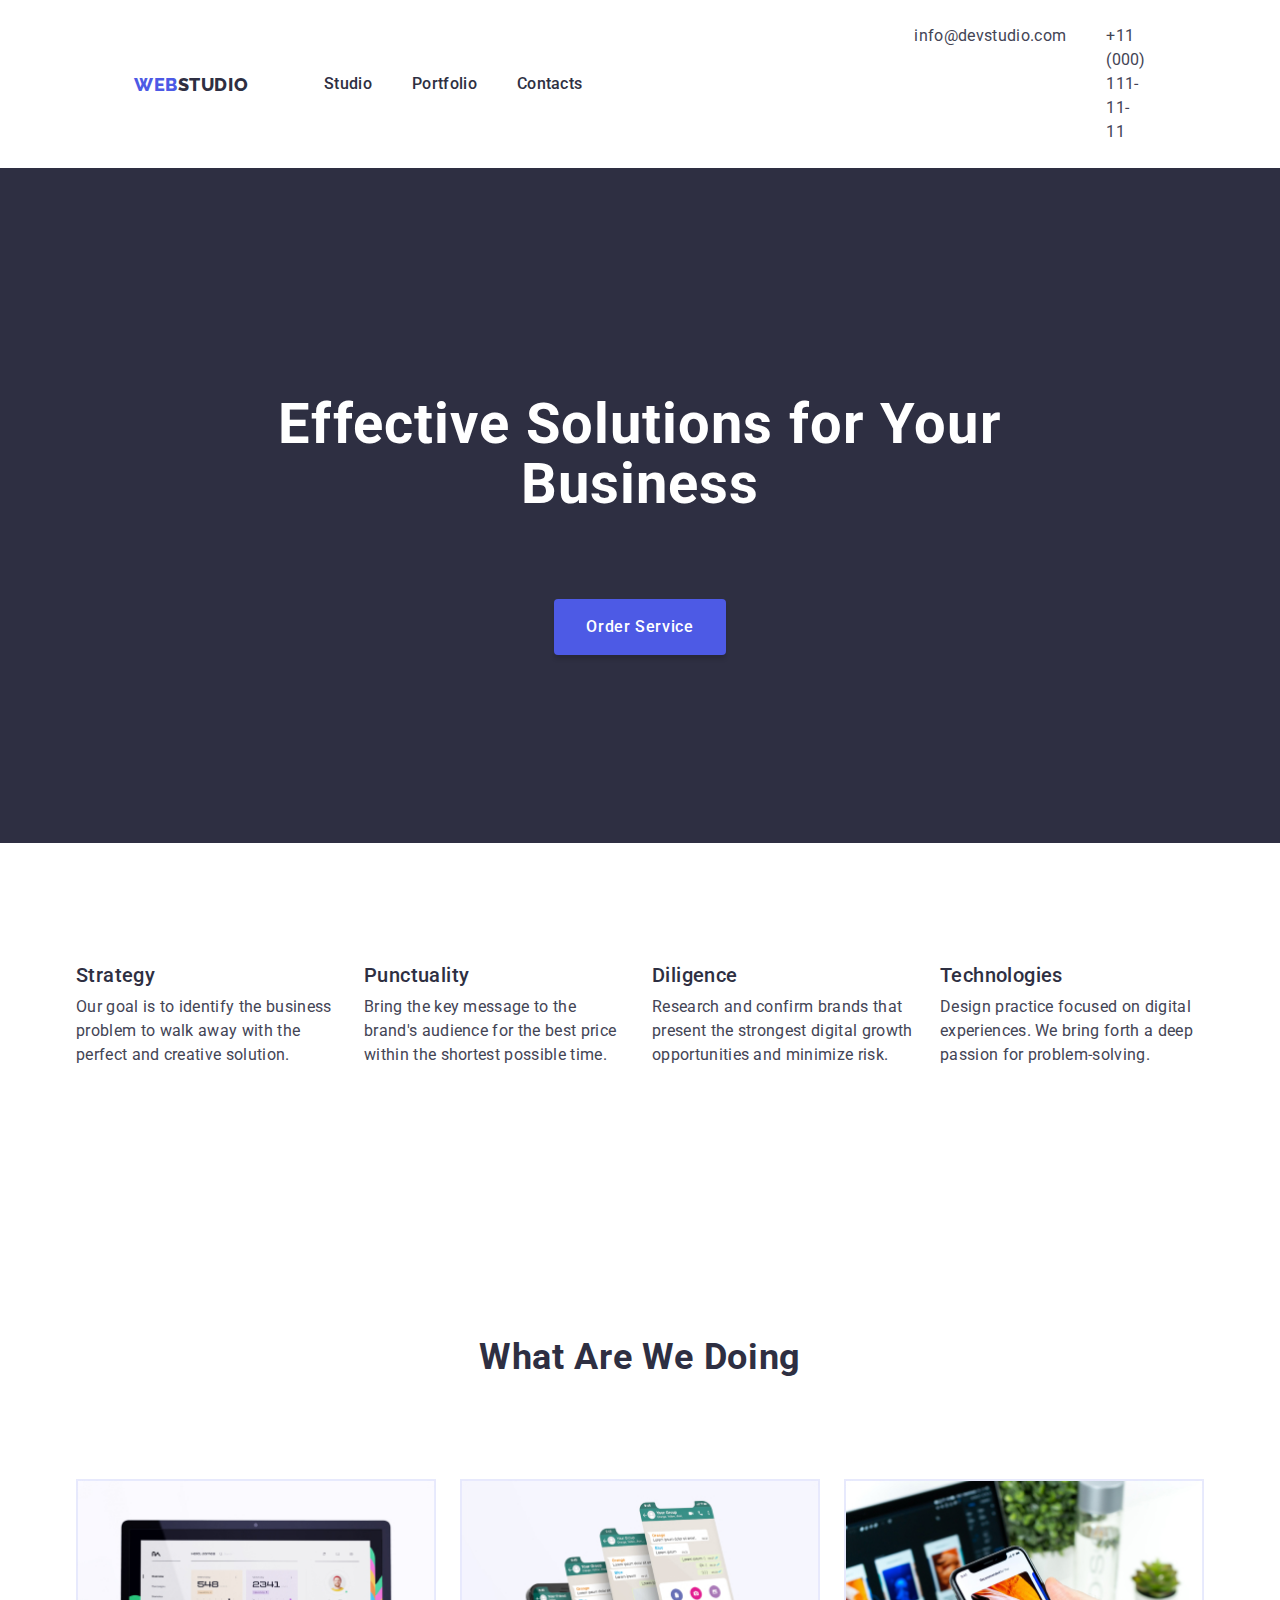
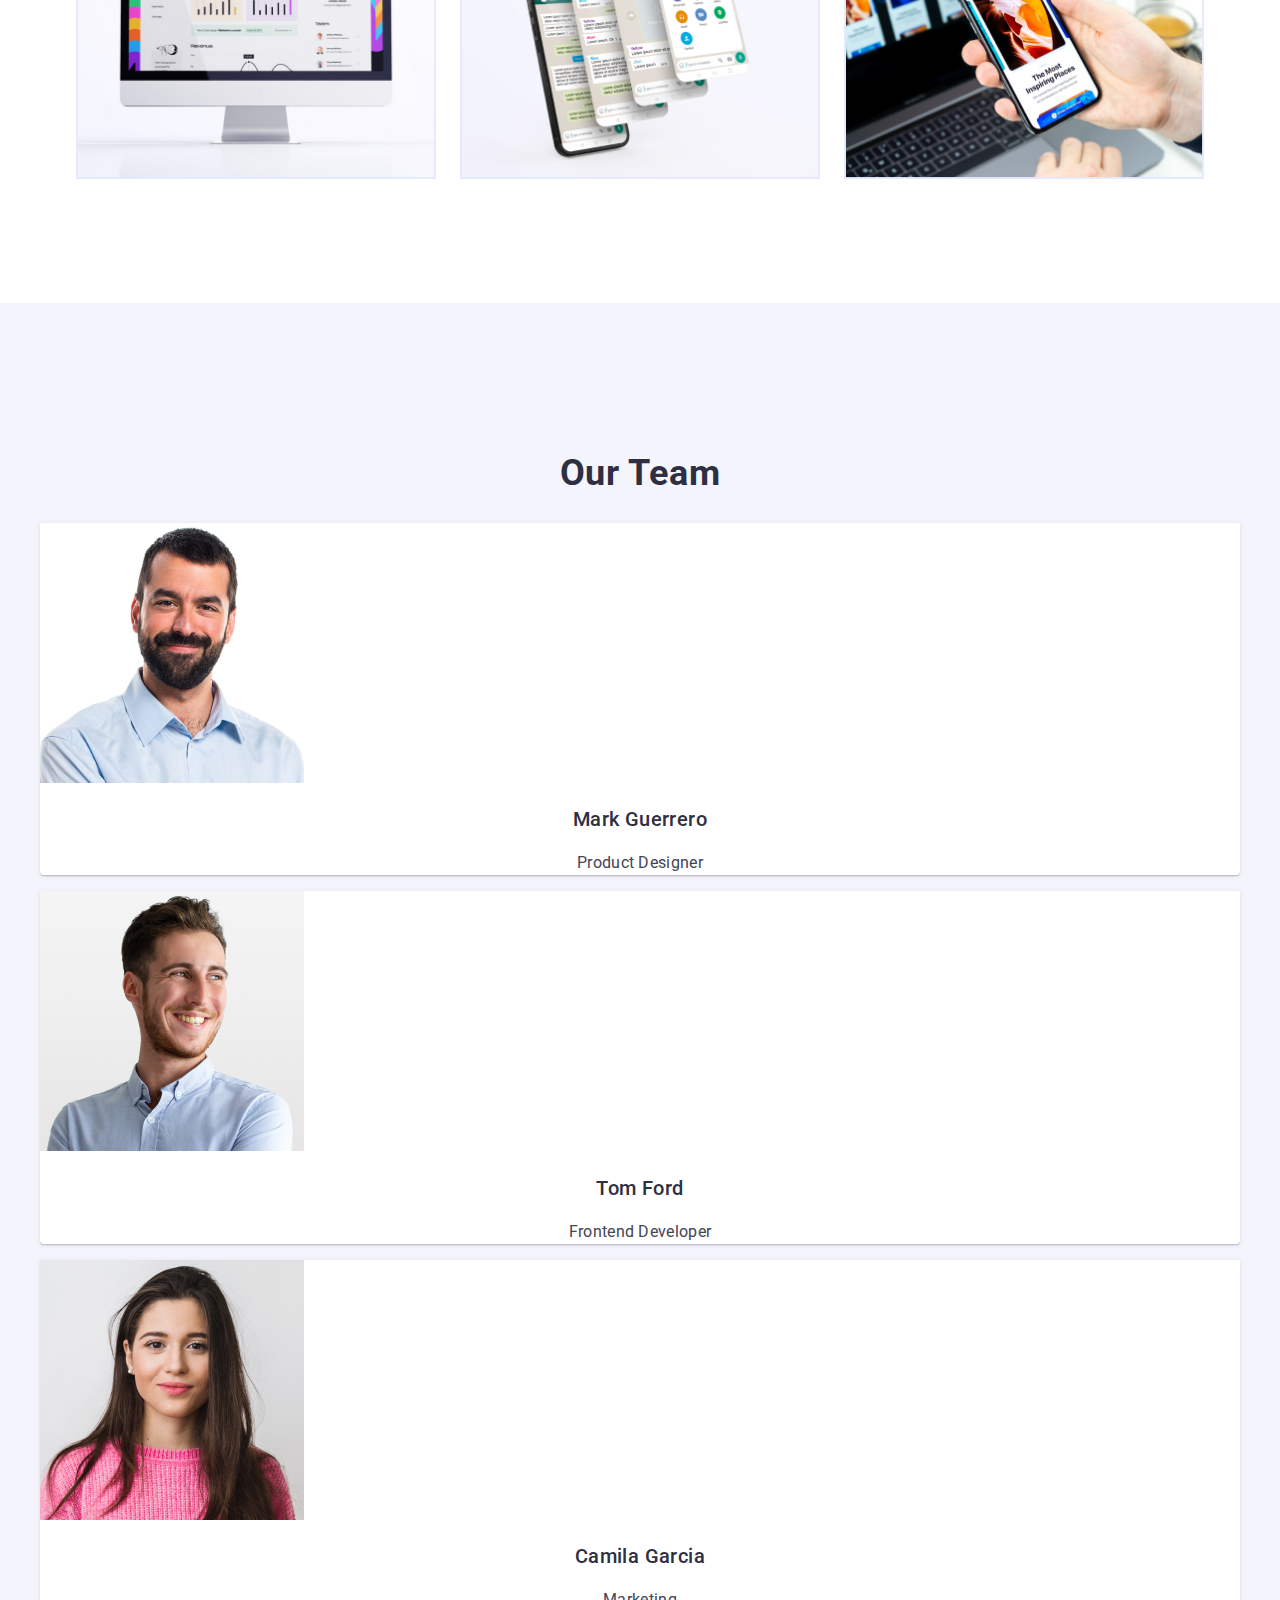
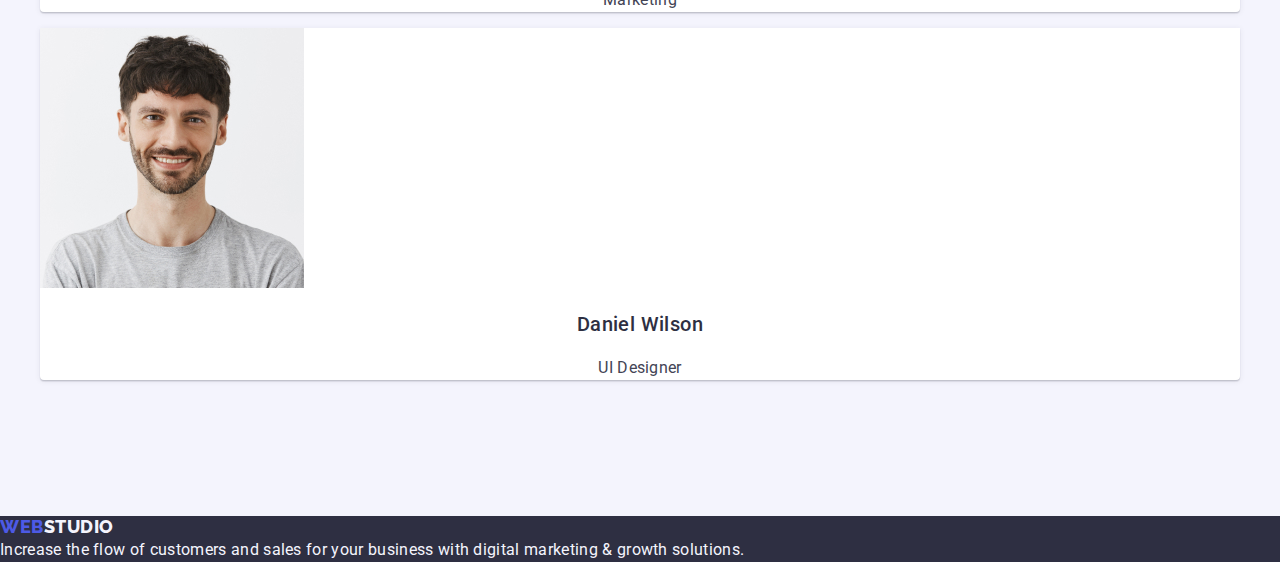
==== index.html @ 39ff9944 "our work align" ====
<!DOCTYPE html>
<html lang="en">
  <head>
    <meta charset="UTF-8" />
    <meta name="viewport" content="width=device-width, initial-scale=1.0" />

    <title>Web Studio</title>

    <link rel="stylesheet" href="./css/modern-normalize.css" />

    <link rel="stylesheet" href="./css/styles.css" />

    <link rel="preconnect" href="https://fonts.googleapis.com" />
    <link rel="preconnect" href="https://fonts.gstatic.com" crossorigin />
    <link
      href="https://fonts.googleapis.com/css2?family=Raleway:ital,wght@0,800;1,800&family=Roboto:ital,wght@0,400;0,500;0,700;0,900;1,700;1,900&display=swap"
      rel="stylesheet"
    />
  </head>
  <body>
    <header class="header-container">
      <div class="container header-wrapper">
        <a href="#" class="header-logo"
          ><span class="header-logo-highlighted">Web</span>Studio</a
        >
        <nav class="nav-wrapper">
          <menu class="menu-list">
            <li><a class="menu-item" href="index.html">Studio</a></li>
            <li><a class="menu-item" href="portfolio.html">Portfolio</a></li>
            <li><a class="menu-item" href="#">Contacts</a></li>
          </menu>
        </nav>
        <ul class="contact-list">
          <li>
            <a class="contact-item" href="mailto:info@devstudio.com"
              >info@devstudio.com</a
            >
          </li>
          <li>
            <a class="contact-item" href="tel:+111111111">+11 (000) 111-11-11</a>
          </li>
        </ul>
      </div>
    </header>

    <main class="main-container">
      <section class="section hero-container">
        <h1 class="hero-title">Effective Solutions for Your Business</h1>
        <button class="hero-button" type="button">Order Service</button>
      </section>

      <section class="section company-values-container">
        <div class="container">
          <ul class="company-values-list">
            <li>
              <div class="company-values-wrapper">
                <h3 class="company-values-label">Strategy</h3>
                <p class="company-values-description">
                  Our goal is to identify the business problem to walk away with the
                  perfect and creative solution.
                </p>
              </div>
            </li>
            <li>
              <div class="company-values-wrapper">
                <h3 class="company-values-label">Punctuality</h3>
                <p class="company-values-description">
                  Bring the key message to the brand's audience for the best price within
                  the shortest possible time.
                </p>
              </div>
            </li>
            <li>
              <div class="company-values-wrapper">
                <h3 class="company-values-label">Diligence</h3>
                <p class="company-values-description">
                  Research and confirm brands that present the strongest digital growth
                  opportunities and minimize risk.
                </p>
              </div>
            </li>
            <li>
              <div class="company-values-wrapper">
                <h3 class="company-values-label">Technologies</h3>
                <p class="company-values-description">
                  Design practice focused on digital experiences. We bring forth a deep
                  passion for problem-solving.
                </p>
              </div>
            </li>
          </ul>
        </div>
      </section>

      <section class="section our-work-container">
        <div class="container">
          <div class="our-work-wrapper">
            <h2 class="our-work-title">What are we doing</h2>
            <ul class="our-work-list">
              <li>
                <img
                  class="our-work-image"
                  src="./images/stock1.jpg"
                  alt="image of monitor with some data analytics"
                  width="360"
                  height="300"
                />
              </li>
              <li>
                <img
                  class="our-work-image"
                  src="./images/stock2.jpg"
                  alt="image of a mobile app design"
                  width="360"
                  height="300"
                />
              </li>
              <li>
                <img
                  class="our-work-image"
                  src="./images/stock3.jpg"
                  alt="someone holding a phone with an app open"
                  width="360"
                  height="300"
                />
              </li>
            </ul>
          </div>
        </div>
      </section>

      <section class="section our-team-container">
        <h2 class="our-team-title">Our Team</h2>
        <div>
          <ul class="our-team-list">
            <li class="our-team-item">
              <figure class="our-team-card">
                <img
                  src="./images/product-designer.jpg"
                  alt="Image of Mark
                Guerrero"
                  width="264"
                  height="260"
                />
                <h3 class="our-team-label">Mark Guerrero</h3>
                <figcaption class="our-team-description">Product Designer</figcaption>
              </figure>
            </li>
            <li>
              <figure class="our-team-card">
                <img
                  src="./images/frontend-developer.jpg"
                  alt="Image of Tom Ford"
                  width="264"
                  height="260"
                />
                <h3 class="our-team-label">Tom Ford</h3>
                <figcaption class="our-team-description">Frontend Developer</figcaption>
              </figure>
            </li>
            <li>
              <figure class="our-team-card">
                <img
                  src="./images/marketing.jpg"
                  alt="Image of Camila Garcia"
                  width="264"
                  height="260"
                />
                <h3 class="our-team-label">Camila Garcia</h3>
                <figcaption class="our-team-description">Marketing</figcaption>
              </figure>
            </li>
            <li>
              <figure class="our-team-card">
                <img
                  src="./images/ui-designer.jpg"
                  alt="Daniel Wilson"
                  width="264"
                  height="260"
                />
                <h3 class="our-team-label">Daniel Wilson</h3>
                <figcaption class="our-team-description">UI Designer</figcaption>
              </figure>
            </li>
          </ul>
        </div>
      </section>
    </main>

    <footer class="footer-container">
      <ul class="footer-list">
        <li>
          <a class="footer-logo" href="#"
            ><span class="footer-logo-highlighted">Web</span>Studio</a
          >
        </li>
        <li>
          <span class="footer-text">
            Increase the flow of customers and sales for your business with digital
            marketing & growth solutions.
          </span>
        </li>
      </ul>
    </footer>
  </body>
</html>
---- css/styles.css ----
:root {
  --color-primary: #4d5ae5;
  --color-pressed: #404bbf;
  --color-dark: #2e2f42;
  --color-success: #31d0aa;
  --color-text: #434455;
  --color-subtle-text: #8e8f99;
  --color-accent: #e7e9fc;
  --color-light: #f4f4fd;
  --color-modal-overlay: #2e2f42;
  --color-hero-background: #2e2f42;
  --color-white-background: #ffffff;
  --color-modal-background: #2e2f42;
}
body {
  color: var(--color-text);
  font-family: "Roboto", sans-serif;

  font-size: 16px;
}
/* utility classes */
.container {
  width: 1128px;
}
.section {
  padding-top: 120px;
  padding-bottom: 120px;
}
ul {
  list-style: none;
  padding: 0;
  margin: 0;
}
menu {
  list-style: none;
  padding: 0;
  margin: 0;
}
/* end of utility classes*/

/* Header section */
.header-container {
  background-color: var(--color-white-background);

  padding-left: 156px;
  padding-right: 156px;
  margin: 24px 24px;
  display: flex;
  justify-content: center;
  align-self: center;
}
.header-wrapper {
  display: flex;
  justify-content: center;
  align-items: center;
}
.header-logo {
  color: var(--color-dark);

  font-family: "Raleway", sans-serif;

  font-size: 18px;
  font-weight: 800;
  line-height: 1.1666667;
  letter-spacing: 0.54px;

  text-decoration: none;
  text-transform: uppercase;
}
.header-logo-highlighted {
  color: var(--color-primary);
}
.nav-wrapper {
  margin-left: 76px;
  margin-right: 332px;
}

.menu-list {
  display: flex;
  gap: 40px;

  padding: 0;
}
.menu-item {
  color: var(--color-dark);

  font-weight: 500;
  line-height: 1.5;
  letter-spacing: 0.32px;

  text-decoration: none;
}
.menu-item:focus,
.menu-item:hover {
  color: var(--color-pressed);
}

.contact-list {
  display: flex;
  gap: 40px;

  padding: 0;
}

.contact-item {
  color: var(--color-text);

  line-height: 1.5;
  letter-spacing: 0.32px;

  text-decoration: none;
}
.contact-item:hover,
.contact-item:focus {
  color: var(--color-pressed);
}

/*End of Header section */

/* Main */
.main-container {
  background-color: var(--color-white-background);
}

/* Hero section */
.hero-container {
  background-color: var(--color-dark);

  display: flex;
  flex-direction: column;

  justify-content: center;
  align-items: center;

  gap: 48px;

  padding: 188px 188px;
}
.hero-title {
  color: var(--color-white-background);

  font-size: 56px;
  font-weight: 700;
  line-height: 1.0714286;
  letter-spacing: 1.12px;

  text-align: center;
}
.hero-button {
  color: var(--color-white-background);
  background-color: var(--color-primary);

  font-family: "Roboto", sans-serif;

  font-weight: 500;
  line-height: 1.5;
  letter-spacing: 0.64px;

  border: none;
  outline: none;
  cursor: pointer;

  border-radius: 4px;
  box-shadow: 0px 4px 4px 0px rgba(0, 0, 0, 0.15);

  max-width: 635px;
  padding: 16px 32px;
}
.hero-button:focus,
.hero-button:hover {
  background-color: var(--color-pressed);
}
/* End of Hero section */

/* Company Values section */
.company-values-container {
  display: flex;
  justify-content: center;
  gap: 24px;
}

.company-values-list {
  display: flex;

  margin: 0;
  padding: 0;
  gap: 24px;
}
.company-values-wrapper {
  display: flex;
  flex-direction: column;
  gap: 8px;
  max-width: 264px;
}

.company-values-label {
  color: var(--color-dark);

  font-size: 20px;
  font-weight: 500;
  line-height: 1.2;
  letter-spacing: 0.4px;

  margin: 0;
  padding: 0;
}
.company-values-description {
  line-height: 1.5;
  letter-spacing: 0.32px;

  margin: 0;
  padding: 0;
}
/* End of Company Values */

/* Our work section */

.our-work-container {
  display: flex;
  justify-content: center;
  align-items: center;
}
.our-work-wrapper {
  display: flex;
  flex-direction: column;
  justify-content: center;
  align-items: center;

  gap: 72px;
}
.our-work-title {
  color: var(--color-dark);

  font-size: 36px;
  font-weight: 700;
  line-height: 1.111;
  letter-spacing: 0.72px;

  text-transform: capitalize;
  text-align: center;
}
.our-work-list {
  display: flex;
  gap: 24px;
}
.our-work-image {
  border: 1px solid var(--color-accent);
}

/* End of Our work section */

/* Our team section */
.our-team-container {
  background-color: var(--color-light);
}
.our-team-title {
  color: var(--color-dark);

  font-size: 36px;
  font-weight: 700;
  line-height: 1.111;
  letter-spacing: 0.72px;

  text-transform: capitalize;
  text-align: center;
}
.our-team-list {
}
.our-team-card {
  background-color: var(--color-white-background);

  border-radius: 0px 0px 4px 4px;
  box-shadow: 0px 2px 1px 0px rgba(46, 47, 66, 0.08),
    0px 1px 1px 0px rgba(46, 47, 66, 0.16), 0px 1px 6px 0px rgba(46, 47, 66, 0.08);
}
.our-team-label {
  color: var(--color-dark);

  font-size: 20px;
  font-weight: 500;
  line-height: 1.2;
  letter-spacing: 0.4px;

  text-align: center;
}
.our-team-description {
  line-height: 1.5;
  letter-spacing: 0.32px;

  text-align: center;
}
/* End of Our team section */

/* Footer section */
.footer-container {
  background-color: var(--color-dark);
}
.footer-list {
}
.footer-logo {
  color: var(--color-light);

  font-family: "Raleway", sans-serif;

  font-size: 18px;
  font-weight: 800;
  line-height: 1.1666667;
  letter-spacing: 0.54px;

  text-decoration: none;
  text-transform: uppercase;
}
.footer-logo-highlighted {
  color: var(--color-primary);
}
.footer-text {
  color: var(--color-light);

  line-height: 1.5;
  letter-spacing: 0.32px;
}
/* End of Footer section */

/* Filter section */
.filter-list {
}
.filter-item {
  color: var(--color-primary);
  background-color: var(--color-light);

  font-family: "Roboto", sans-serif;

  font-weight: 500;
  line-height: 1.5;

  border: 1px solid var(--color-accent);
  border-radius: 4px;
  outline: none;
  cursor: pointer;
}
.filter-item:focus,
.filter-item:hover {
  color: var(--color-white-background);
  background-color: var(--color-pressed);

  border: 1px solid var(--color-pressed);
  box-shadow: 0px 2px 2px 0px rgba(0, 0, 0, 0.12), 0px 2px 1px 0px rgba(0, 0, 0, 0.08),
    0px 3px 1px 0px rgba(0, 0, 0, 0.1);
}

/* End of Filter section */

/* Gallery section */
.gallery-image-list {
}
.gallery-image-card {
  background-color: var(--color-white-background);
  border: 1px solid var(--color-accent);
}
.gallery-image-label {
  color: var(--color-dark);

  font-size: 20px;
  font-weight: 500;
  line-height: 1.2;
  letter-spacing: 0.4px;
}
.gallery-image-description {
  line-height: 1.5;
  letter-spacing: 0.32px;
}
/* End of Gallery section */
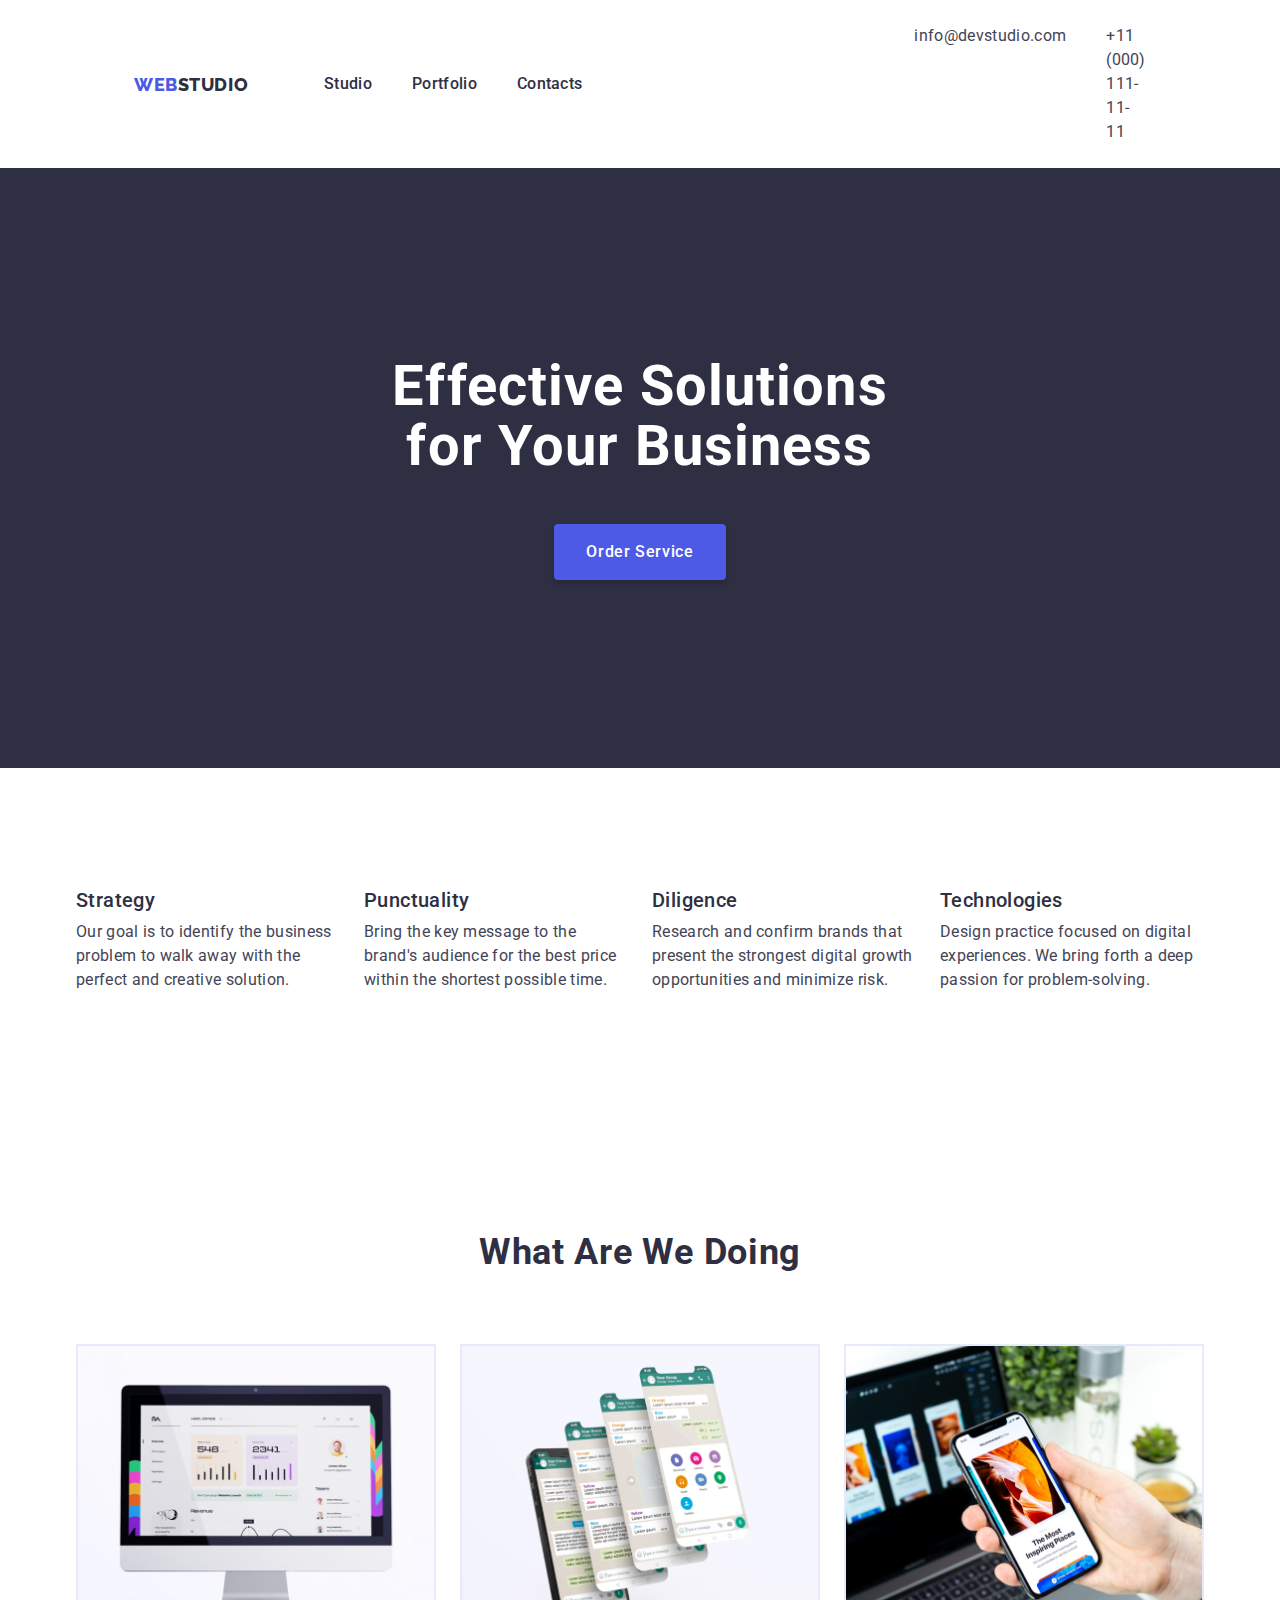
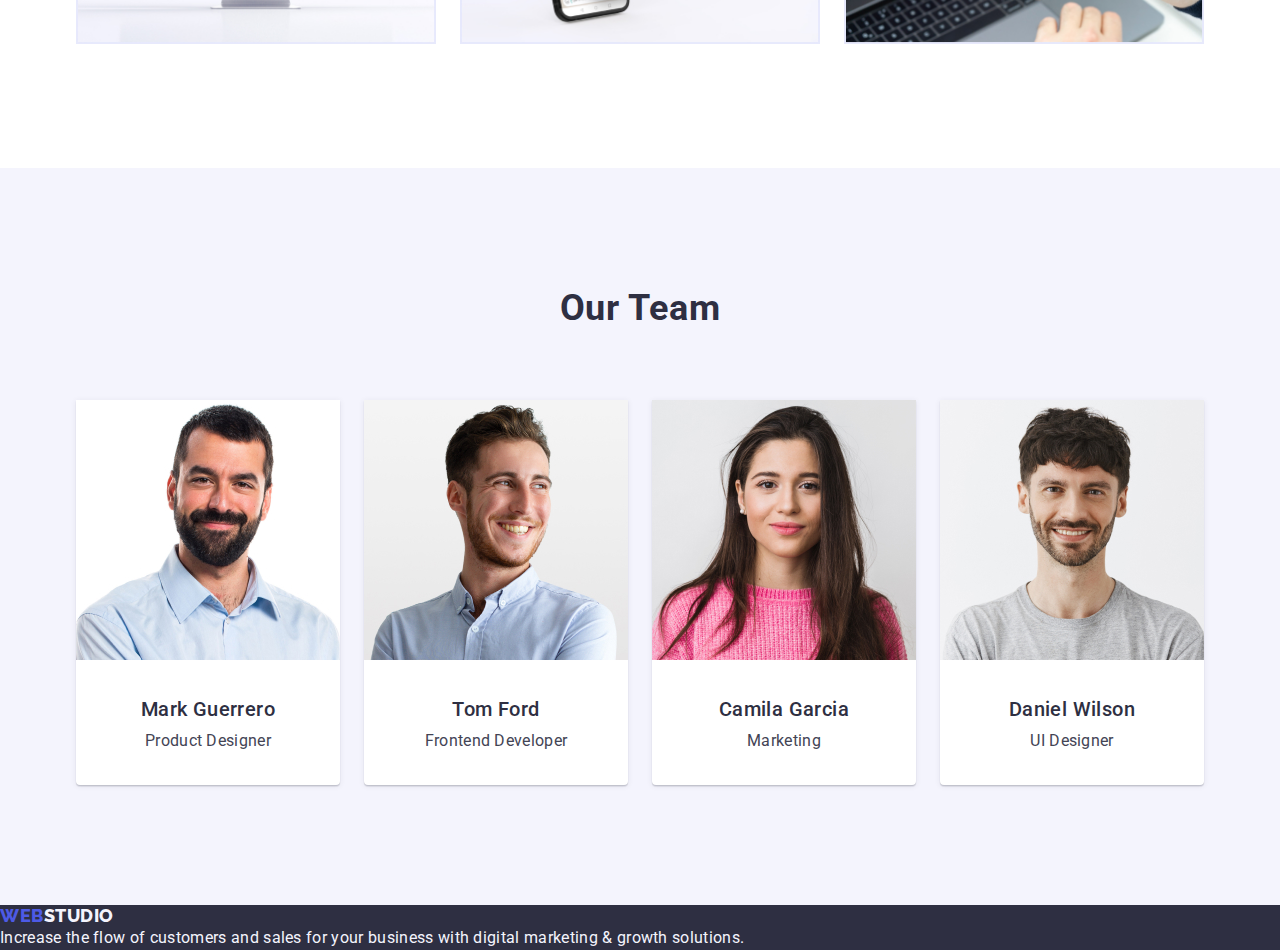
==== commit d6695a08: "our team - align" ====
--- a/index.html
+++ b/index.html
@@ -130,59 +130,72 @@
       </section>
 
       <section class="section our-team-container">
-        <h2 class="our-team-title">Our Team</h2>
-        <div>
-          <ul class="our-team-list">
-            <li class="our-team-item">
-              <figure class="our-team-card">
-                <img
-                  src="./images/product-designer.jpg"
-                  alt="Image of Mark
-                Guerrero"
-                  width="264"
-                  height="260"
-                />
-                <h3 class="our-team-label">Mark Guerrero</h3>
-                <figcaption class="our-team-description">Product Designer</figcaption>
-              </figure>
-            </li>
-            <li>
-              <figure class="our-team-card">
-                <img
-                  src="./images/frontend-developer.jpg"
-                  alt="Image of Tom Ford"
-                  width="264"
-                  height="260"
-                />
-                <h3 class="our-team-label">Tom Ford</h3>
-                <figcaption class="our-team-description">Frontend Developer</figcaption>
-              </figure>
-            </li>
-            <li>
-              <figure class="our-team-card">
-                <img
-                  src="./images/marketing.jpg"
-                  alt="Image of Camila Garcia"
-                  width="264"
-                  height="260"
-                />
-                <h3 class="our-team-label">Camila Garcia</h3>
-                <figcaption class="our-team-description">Marketing</figcaption>
-              </figure>
-            </li>
-            <li>
-              <figure class="our-team-card">
-                <img
-                  src="./images/ui-designer.jpg"
-                  alt="Daniel Wilson"
-                  width="264"
-                  height="260"
-                />
-                <h3 class="our-team-label">Daniel Wilson</h3>
-                <figcaption class="our-team-description">UI Designer</figcaption>
-              </figure>
-            </li>
-          </ul>
+        <div class="container">
+          <div class="our-team-wrapper">
+            <h2 class="our-team-title">Our Team</h2>
+
+            <ul class="our-team-list">
+              <li class="our-team-item">
+                <figure class="our-team-card">
+                  <img
+                    src="./images/product-designer.jpg"
+                    alt="Image of Mark
+                  Guerrero"
+                    width="264"
+                    height="260"
+                  />
+                  <div class="our-team-card-wrapper">
+                    <h3 class="our-team-label">Mark Guerrero</h3>
+                    <figcaption class="our-team-description">Product Designer</figcaption>
+                  </div>
+                </figure>
+              </li>
+              <li>
+                <figure class="our-team-card">
+                  <img
+                    src="./images/frontend-developer.jpg"
+                    alt="Image of Tom Ford"
+                    width="264"
+                    height="260"
+                  />
+                  <div class="our-team-card-wrapper">
+                    <h3 class="our-team-label">Tom Ford</h3>
+                    <figcaption class="our-team-description">
+                      Frontend Developer
+                    </figcaption>
+                  </div>
+                </figure>
+              </li>
+              <li>
+                <figure class="our-team-card">
+                  <img
+                    src="./images/marketing.jpg"
+                    alt="Image of Camila Garcia"
+                    width="264"
+                    height="260"
+                  />
+                  <div class="our-team-card-wrapper">
+                    <h3 class="our-team-label">Camila Garcia</h3>
+                    <figcaption class="our-team-description">Marketing</figcaption>
+                  </div>
+                </figure>
+              </li>
+              <li>
+                <figure class="our-team-card">
+                  <img
+                    src="./images/ui-designer.jpg"
+                    alt="Daniel Wilson"
+                    width="264"
+                    height="260"
+                  />
+                  <div class="our-team-card-wrapper">
+                    <h3 class="our-team-label">Daniel Wilson</h3>
+                    <figcaption class="our-team-description">UI Designer</figcaption>
+                  </div>
+                </figure>
+              </li>
+            </ul>
+          </div>
         </div>
       </section>
     </main>
--- a/css/styles.css
+++ b/css/styles.css
@@ -26,6 +26,18 @@
   padding-top: 120px;
   padding-bottom: 120px;
 }
+h1 {
+  padding: 0;
+  margin: 0;
+}
+h2 {
+  padding: 0;
+  margin: 0;
+}
+h3 {
+  padding: 0;
+  margin: 0;
+}
 ul {
   list-style: none;
   padding: 0;
@@ -33,6 +45,10 @@
 }
 menu {
   list-style: none;
+  padding: 0;
+  margin: 0;
+}
+figure {
   padding: 0;
   margin: 0;
 }
@@ -145,6 +161,8 @@
   letter-spacing: 1.12px;
 
   text-align: center;
+
+  max-width: 496px;
 }
 .hero-button {
   color: var(--color-white-background);
@@ -252,6 +270,18 @@
 /* Our team section */
 .our-team-container {
   background-color: var(--color-light);
+
+  display: flex;
+  justify-content: center;
+  align-items: center;
+}
+.our-team-wrapper {
+  display: flex;
+  flex-direction: column;
+  justify-content: center;
+  align-items: center;
+
+  gap: 72px;
 }
 .our-team-title {
   color: var(--color-dark);
@@ -265,6 +295,11 @@
   text-align: center;
 }
 .our-team-list {
+  display: flex;
+  justify-content: center;
+  align-items: center;
+
+  gap: 24px;
 }
 .our-team-card {
   background-color: var(--color-white-background);
@@ -272,6 +307,14 @@
   border-radius: 0px 0px 4px 4px;
   box-shadow: 0px 2px 1px 0px rgba(46, 47, 66, 0.08),
     0px 1px 1px 0px rgba(46, 47, 66, 0.16), 0px 1px 6px 0px rgba(46, 47, 66, 0.08);
+}
+.our-team-card-wrapper {
+  display: flex;
+  flex-direction: column;
+  gap: 8px;
+
+  padding-top: 32px;
+  padding-bottom: 32px;
 }
 .our-team-label {
   color: var(--color-dark);
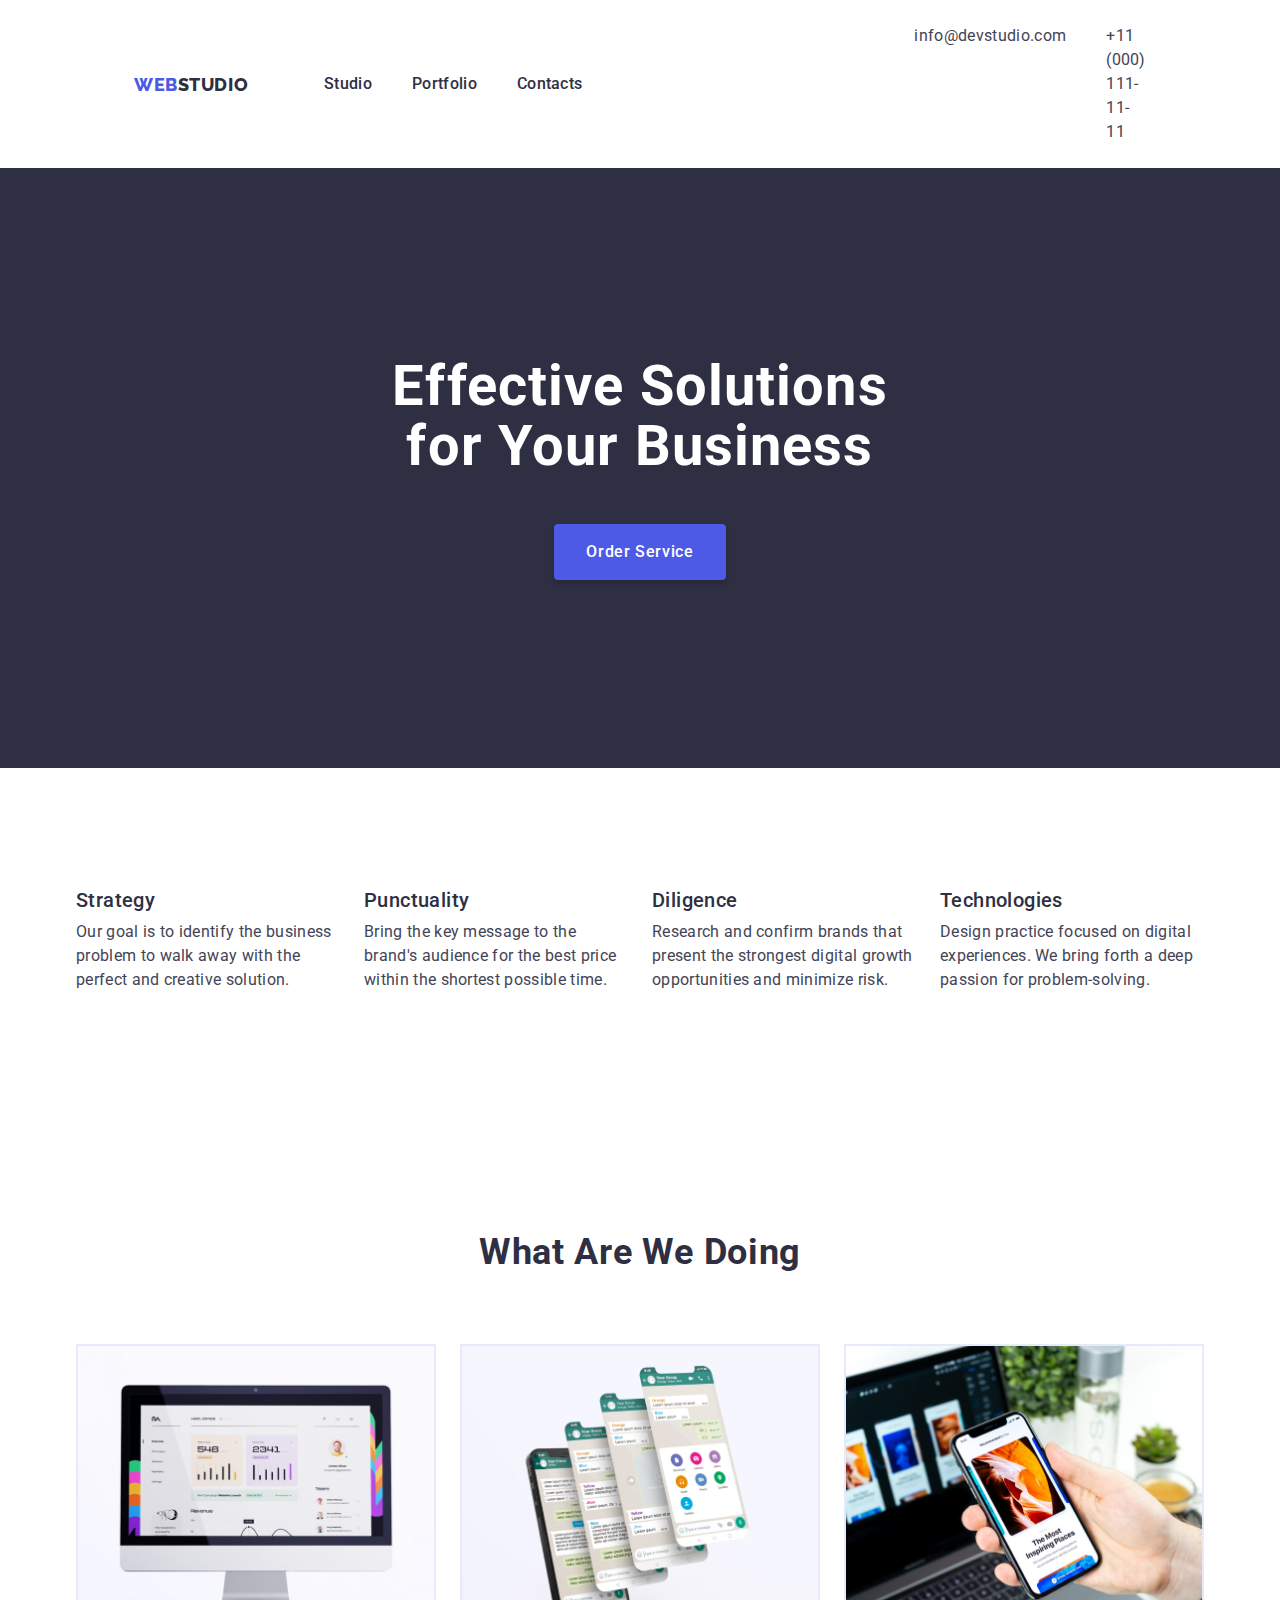
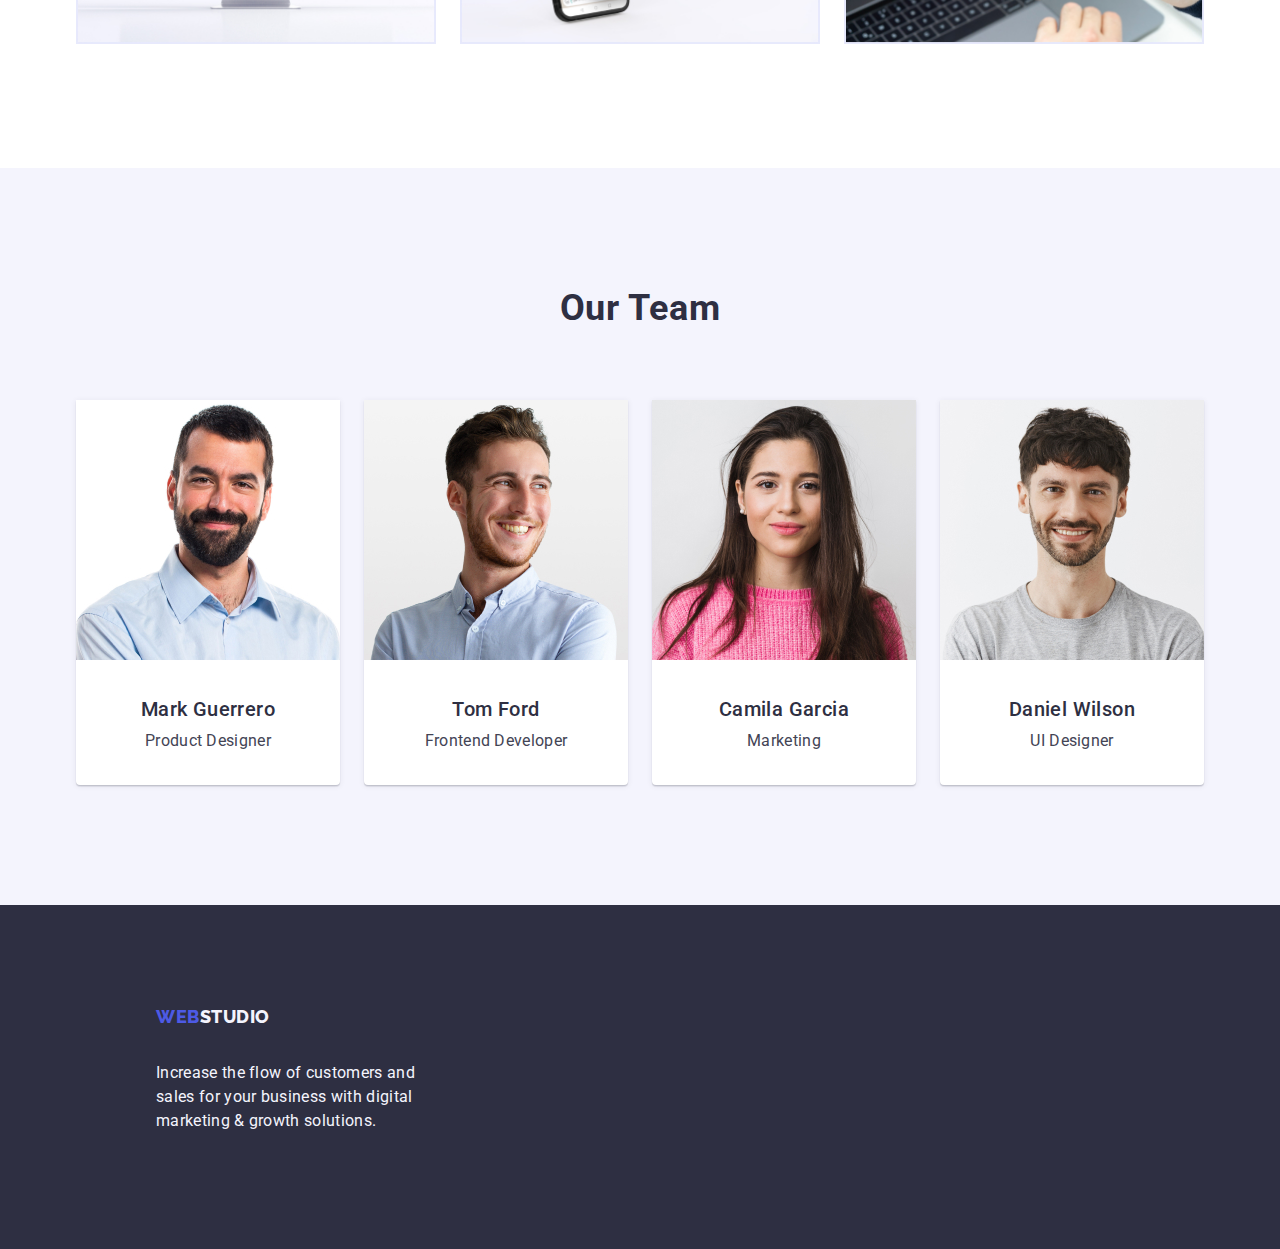
==== commit 95b09135: "footer align" ====
--- a/index.html
+++ b/index.html
@@ -201,19 +201,21 @@
     </main>
 
     <footer class="footer-container">
-      <ul class="footer-list">
-        <li>
-          <a class="footer-logo" href="#"
-            ><span class="footer-logo-highlighted">Web</span>Studio</a
-          >
-        </li>
-        <li>
-          <span class="footer-text">
-            Increase the flow of customers and sales for your business with digital
-            marketing & growth solutions.
-          </span>
-        </li>
-      </ul>
+      <div class="container footer-wraper">
+        <ul class="footer-list">
+          <li>
+            <a class="footer-logo" href="#"
+              ><span class="footer-logo-highlighted">Web</span>Studio</a
+            >
+          </li>
+          <li>
+            <p class="footer-text">
+              Increase the flow of customers and sales for your business with digital
+              marketing & growth solutions.
+            </p>
+          </li>
+        </ul>
+      </div>
     </footer>
   </body>
 </html>
--- a/css/styles.css
+++ b/css/styles.css
@@ -337,8 +337,16 @@
 /* Footer section */
 .footer-container {
   background-color: var(--color-dark);
+  padding-top: 101.5px;
+  padding-bottom: 100px;
+}
+.footer-wraper {
+  padding-left: 156px;
 }
 .footer-list {
+  display: flex;
+  flex-direction: column;
+  gap: 17.5px;
 }
 .footer-logo {
   color: var(--color-light);
@@ -361,6 +369,8 @@
 
   line-height: 1.5;
   letter-spacing: 0.32px;
+
+  max-width: 264px;
 }
 /* End of Footer section */
 
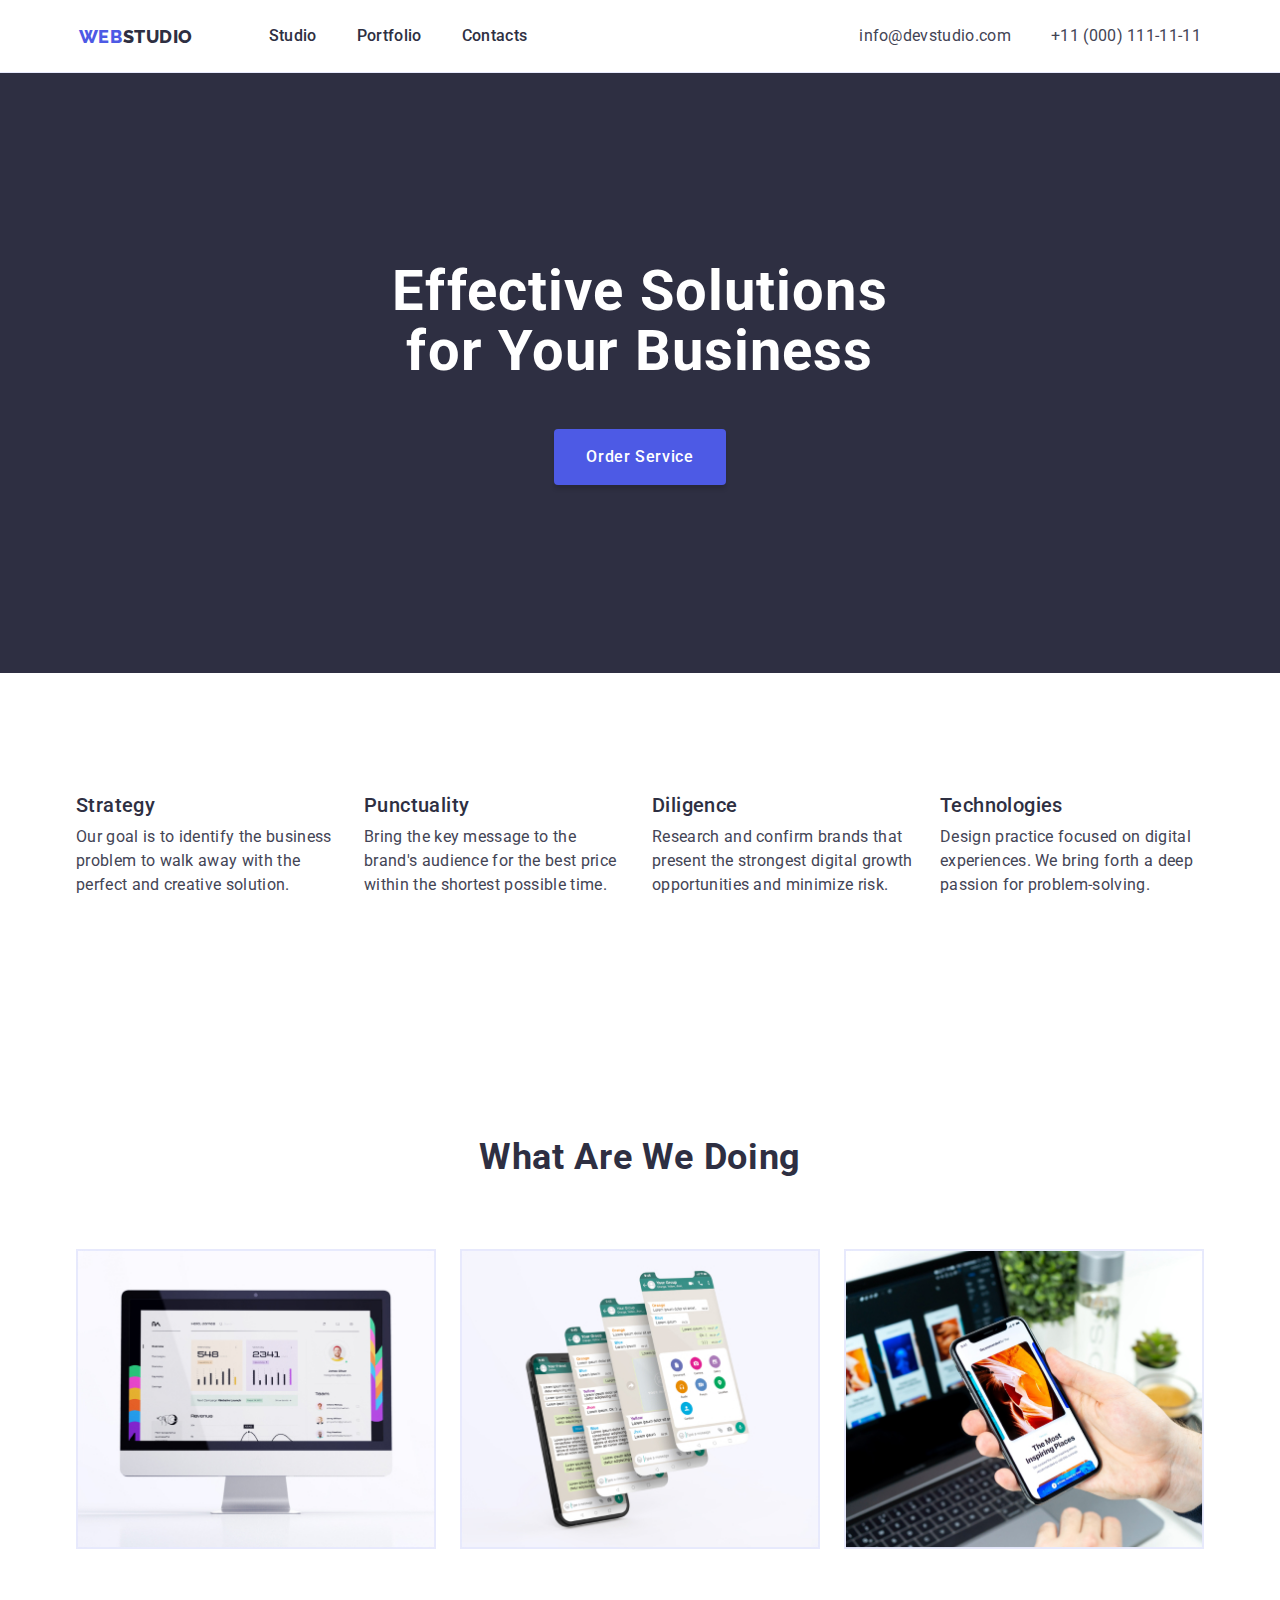
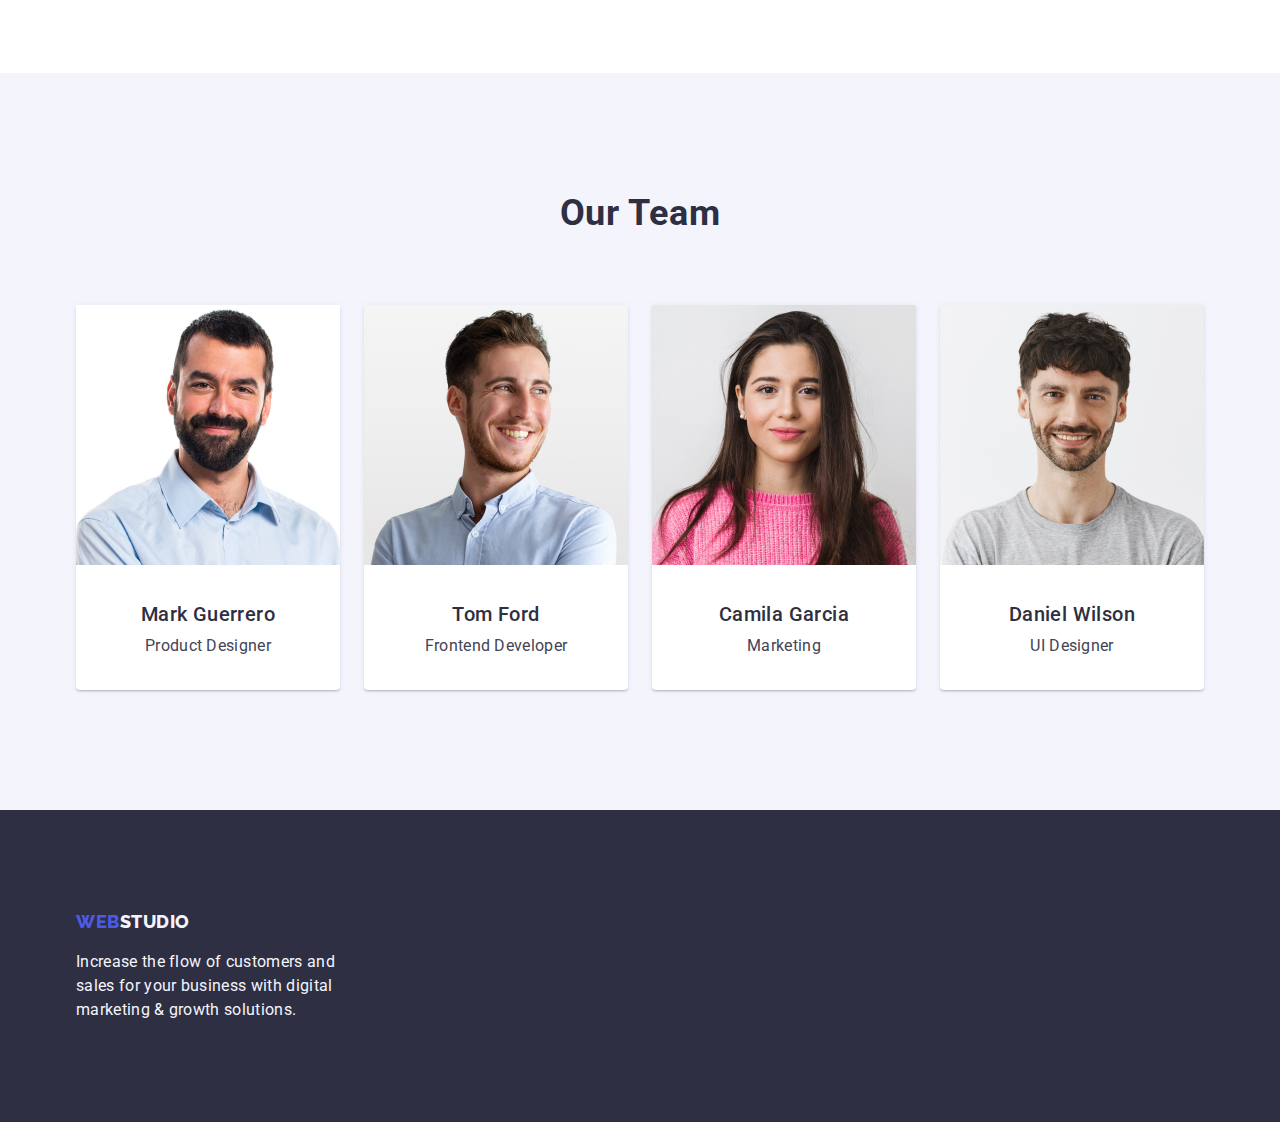
==== commit 214e3a53: "header wrapper moved to seperate div" ====
--- a/index.html
+++ b/index.html
@@ -19,27 +19,29 @@
   </head>
   <body>
     <header class="header-container">
-      <div class="container header-wrapper">
-        <a href="#" class="header-logo"
-          ><span class="header-logo-highlighted">Web</span>Studio</a
-        >
-        <nav class="nav-wrapper">
-          <menu class="menu-list">
-            <li><a class="menu-item" href="index.html">Studio</a></li>
-            <li><a class="menu-item" href="portfolio.html">Portfolio</a></li>
-            <li><a class="menu-item" href="#">Contacts</a></li>
-          </menu>
-        </nav>
-        <ul class="contact-list">
-          <li>
-            <a class="contact-item" href="mailto:info@devstudio.com"
-              >info@devstudio.com</a
-            >
-          </li>
-          <li>
-            <a class="contact-item" href="tel:+111111111">+11 (000) 111-11-11</a>
-          </li>
-        </ul>
+      <div class="container">
+        <div class="header-wrapper">
+          <a href="#" class="header-logo"
+            ><span class="header-logo-highlighted">Web</span>Studio</a
+          >
+          <nav class="nav-wrapper">
+            <menu class="menu-list">
+              <li><a class="menu-item" href="index.html">Studio</a></li>
+              <li><a class="menu-item" href="portfolio.html">Portfolio</a></li>
+              <li><a class="menu-item" href="#">Contacts</a></li>
+            </menu>
+          </nav>
+          <ul class="contact-list">
+            <li>
+              <a class="contact-item" href="mailto:info@devstudio.com"
+                >info@devstudio.com</a
+              >
+            </li>
+            <li>
+              <a class="contact-item" href="tel:+111111111">+11 (000) 111-11-11</a>
+            </li>
+          </ul>
+        </div>
       </div>
     </header>
 
--- a/css/styles.css
+++ b/css/styles.css
@@ -52,6 +52,10 @@
   padding: 0;
   margin: 0;
 }
+p {
+  padding: 0;
+  margin: 0;
+}
 /* end of utility classes*/
 
 /* Header section */
@@ -60,10 +64,13 @@
 
   padding-left: 156px;
   padding-right: 156px;
-  margin: 24px 24px;
-  display: flex;
-  justify-content: center;
-  align-self: center;
+  padding: 24px 24px;
+
+  border-bottom: 1px solid var(--color-accent);
+
+  display: flex;
+  justify-content: center;
+  align-items: center;
 }
 .header-wrapper {
   display: flex;
@@ -194,14 +201,12 @@
 .company-values-container {
   display: flex;
   justify-content: center;
-  gap: 24px;
 }
 
 .company-values-list {
   display: flex;
-
-  margin: 0;
-  padding: 0;
+  justify-content: center;
+
   gap: 24px;
 }
 .company-values-wrapper {
@@ -218,16 +223,10 @@
   font-weight: 500;
   line-height: 1.2;
   letter-spacing: 0.4px;
-
-  margin: 0;
-  padding: 0;
 }
 .company-values-description {
   line-height: 1.5;
   letter-spacing: 0.32px;
-
-  margin: 0;
-  padding: 0;
 }
 /* End of Company Values */
 
@@ -241,8 +240,6 @@
 .our-work-wrapper {
   display: flex;
   flex-direction: column;
-  justify-content: center;
-  align-items: center;
 
   gap: 72px;
 }
@@ -278,8 +275,6 @@
 .our-team-wrapper {
   display: flex;
   flex-direction: column;
-  justify-content: center;
-  align-items: center;
 
   gap: 72px;
 }
@@ -339,13 +334,15 @@
   background-color: var(--color-dark);
   padding-top: 101.5px;
   padding-bottom: 100px;
-}
-.footer-wraper {
-  padding-left: 156px;
-}
+  display: flex;
+  justify-content: center;
+  align-items: center;
+}
+
 .footer-list {
   display: flex;
   flex-direction: column;
+
   gap: 17.5px;
 }
 .footer-logo {
@@ -375,7 +372,20 @@
 /* End of Footer section */
 
 /* Filter section */
+
+.filter-list-container {
+  display: flex;
+
+  justify-content: center;
+  align-items: center;
+
+  padding-top: 96px;
+  padding-bottom: 72px;
+}
+
 .filter-list {
+  display: flex;
+  gap: 24px;
 }
 .filter-item {
   color: var(--color-primary);
@@ -390,6 +400,8 @@
   border-radius: 4px;
   outline: none;
   cursor: pointer;
+
+  padding: 12px 24px;
 }
 .filter-item:focus,
 .filter-item:hover {
@@ -404,11 +416,41 @@
 /* End of Filter section */
 
 /* Gallery section */
+
+.gallery-section {
+  padding-bottom: 120px;
+  display: flex;
+  justify-content: center;
+  align-items: center;
+}
+.gallery-section-wrapper {
+  display: flex;
+  justify-content: center;
+  align-items: center;
+}
 .gallery-image-list {
+  display: flex;
+
+  justify-content: center;
+  align-items: center;
+  flex-wrap: wrap;
+  gap: 24px;
+}
+.gallery-image-listitem {
+  display: flex;
 }
 .gallery-image-card {
   background-color: var(--color-white-background);
+}
+.gallery-image-card-wrapper {
   border: 1px solid var(--color-accent);
+  border-top: none;
+
+  padding: 32px 16px;
+
+  display: flex;
+  flex-direction: column;
+  gap: 8px;
 }
 .gallery-image-label {
   color: var(--color-dark);
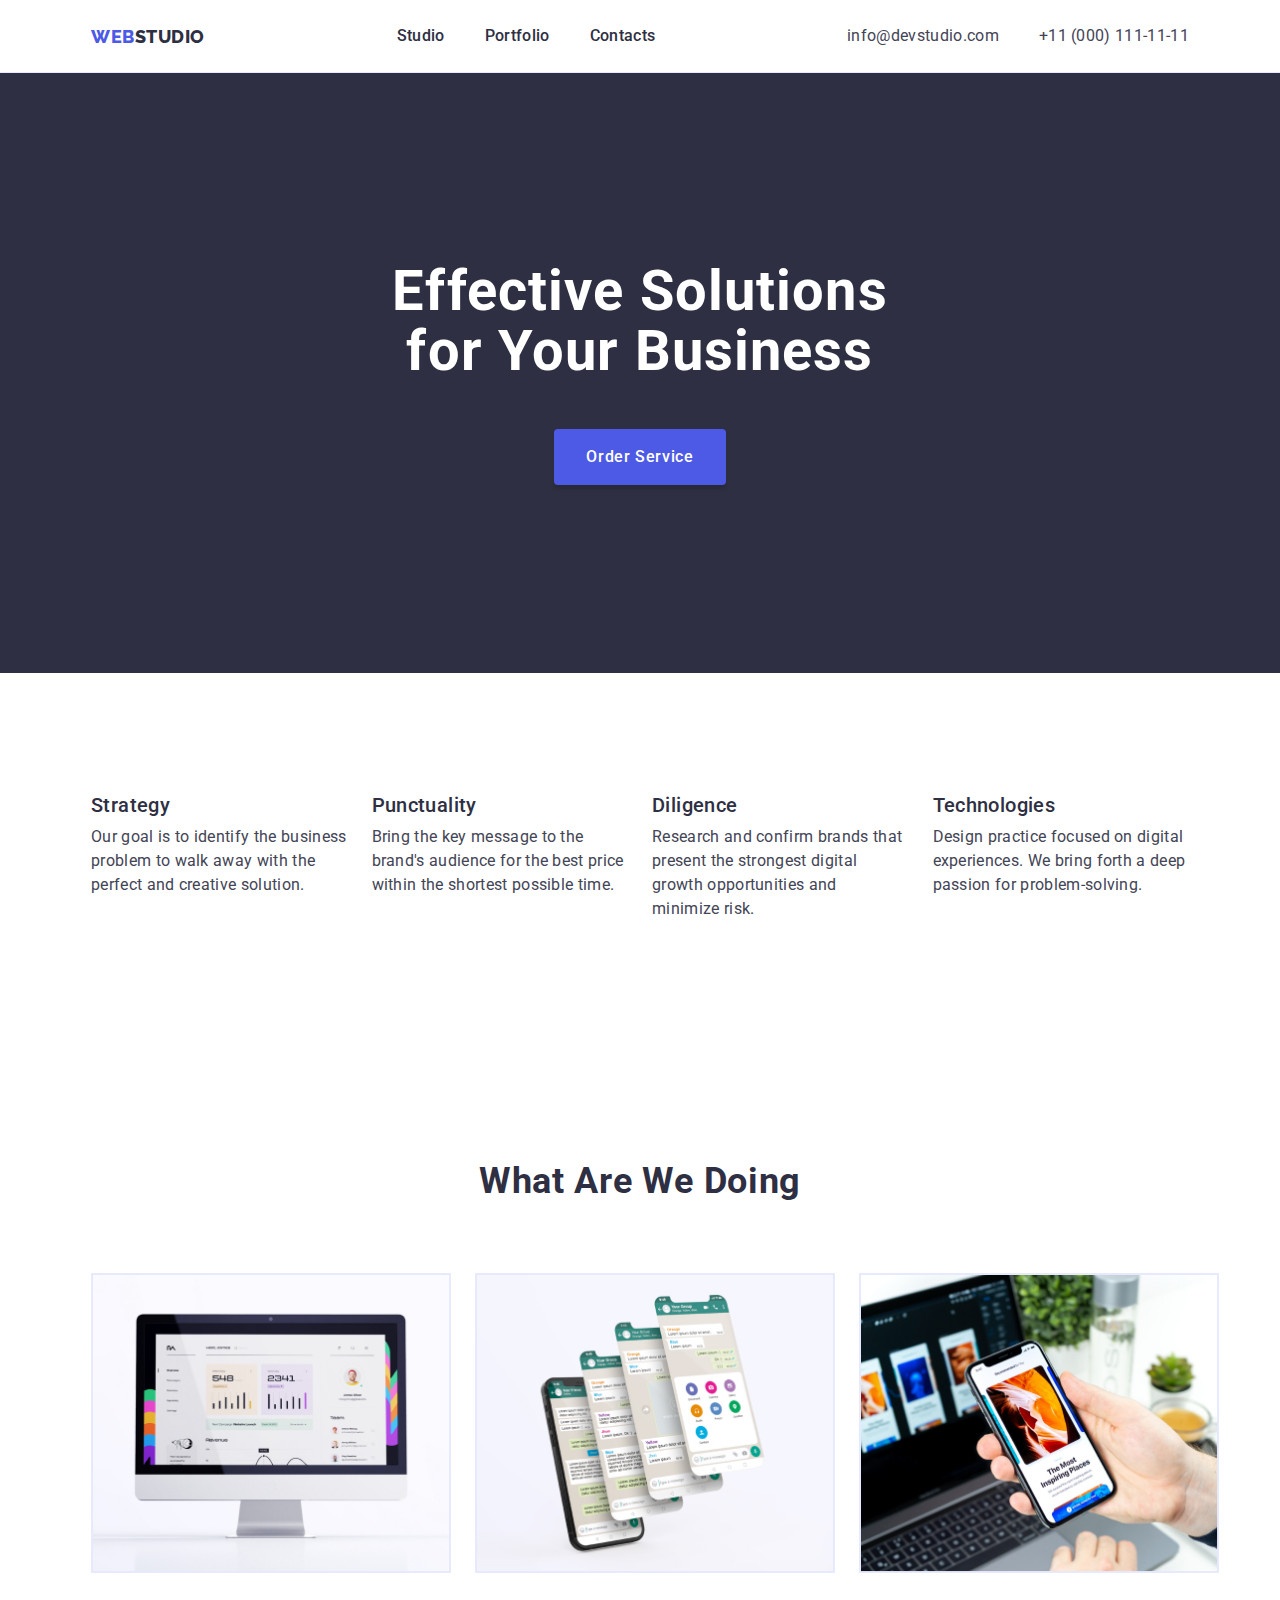
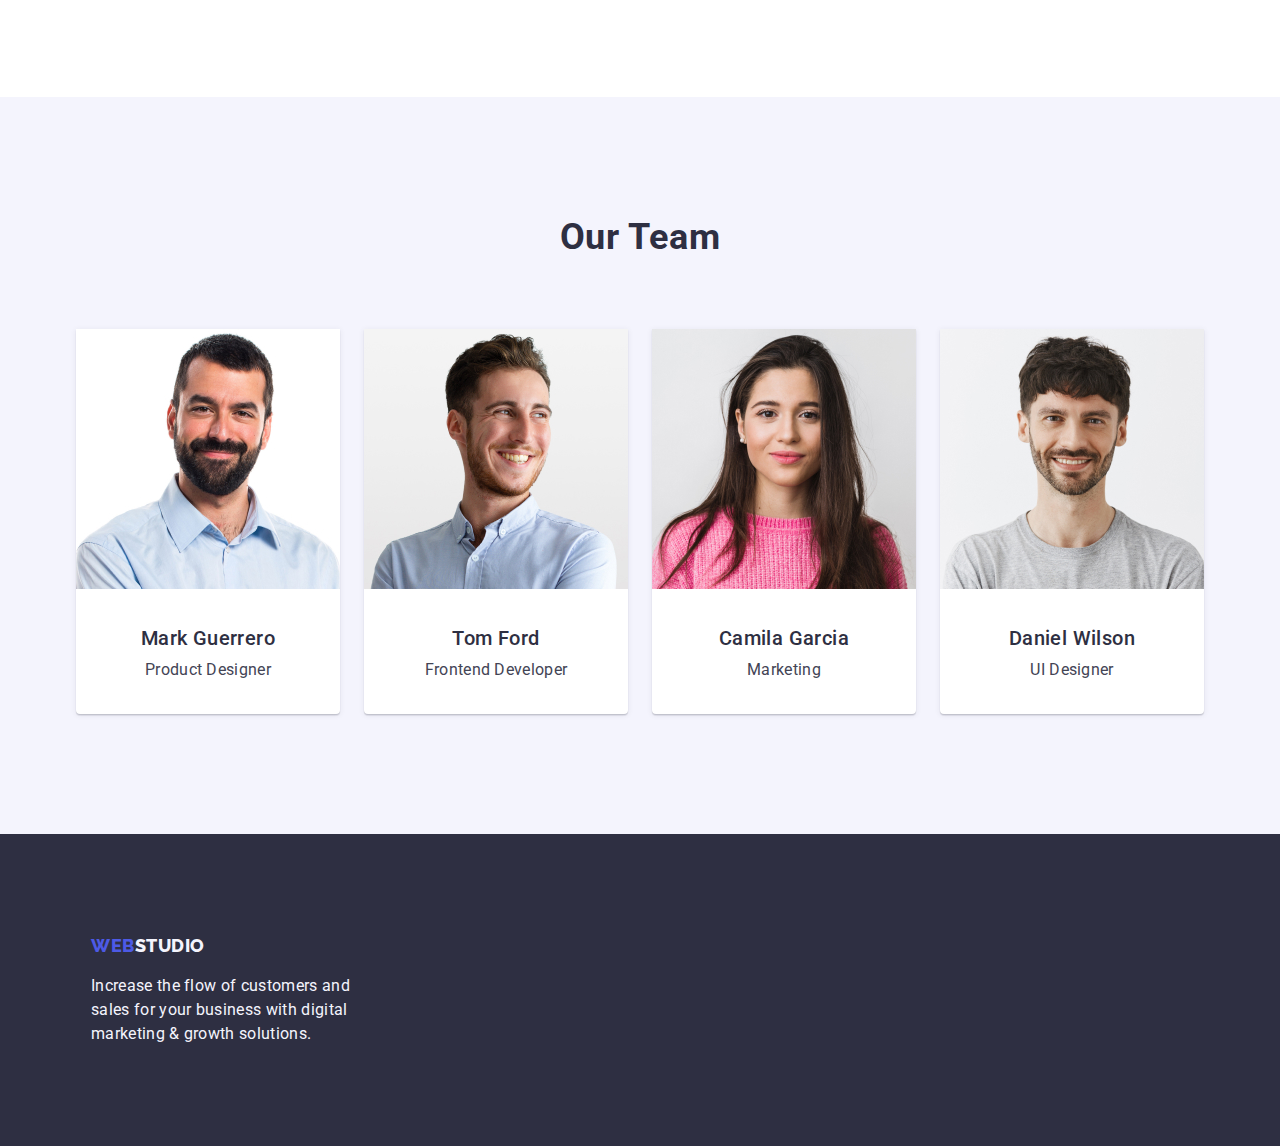
==== commit b40d0515: "grid refactor" ====
--- a/index.html
+++ b/index.html
@@ -24,7 +24,7 @@
           <a href="#" class="header-logo"
             ><span class="header-logo-highlighted">Web</span>Studio</a
           >
-          <nav class="nav-wrapper">
+          <nav>
             <menu class="menu-list">
               <li><a class="menu-item" href="index.html">Studio</a></li>
               <li><a class="menu-item" href="portfolio.html">Portfolio</a></li>
@@ -141,14 +141,13 @@
                 <figure class="our-team-card">
                   <img
                     src="./images/product-designer.jpg"
-                    alt="Image of Mark
-                  Guerrero"
+                    alt="Image of Mark Guerrero"
                     width="264"
                     height="260"
                   />
                   <div class="our-team-card-wrapper">
                     <h3 class="our-team-label">Mark Guerrero</h3>
-                    <figcaption class="our-team-description">Product Designer</figcaption>
+                    <p class="our-team-description">Product Designer</p>
                   </div>
                 </figure>
               </li>
@@ -162,9 +161,7 @@
                   />
                   <div class="our-team-card-wrapper">
                     <h3 class="our-team-label">Tom Ford</h3>
-                    <figcaption class="our-team-description">
-                      Frontend Developer
-                    </figcaption>
+                    <p class="our-team-description">Frontend Developer</p>
                   </div>
                 </figure>
               </li>
@@ -178,7 +175,7 @@
                   />
                   <div class="our-team-card-wrapper">
                     <h3 class="our-team-label">Camila Garcia</h3>
-                    <figcaption class="our-team-description">Marketing</figcaption>
+                    <p class="our-team-description">Marketing</p>
                   </div>
                 </figure>
               </li>
@@ -192,7 +189,7 @@
                   />
                   <div class="our-team-card-wrapper">
                     <h3 class="our-team-label">Daniel Wilson</h3>
-                    <figcaption class="our-team-description">UI Designer</figcaption>
+                    <p class="our-team-description">UI Designer</p>
                   </div>
                 </figure>
               </li>
--- a/css/styles.css
+++ b/css/styles.css
@@ -20,7 +20,10 @@
 }
 /* utility classes */
 .container {
-  width: 1128px;
+  max-width: 1128px;
+  margin: 0 auto;
+  padding-left: 15px;
+  padding-right: 15px;
 }
 .section {
   padding-top: 120px;
@@ -62,19 +65,13 @@
 .header-container {
   background-color: var(--color-white-background);
 
-  padding-left: 156px;
-  padding-right: 156px;
   padding: 24px 24px;
 
   border-bottom: 1px solid var(--color-accent);
-
-  display: flex;
-  justify-content: center;
-  align-items: center;
 }
 .header-wrapper {
   display: flex;
-  justify-content: center;
+  justify-content: space-between;
   align-items: center;
 }
 .header-logo {
@@ -93,10 +90,6 @@
 .header-logo-highlighted {
   color: var(--color-primary);
 }
-.nav-wrapper {
-  margin-left: 76px;
-  margin-right: 332px;
-}
 
 .menu-list {
   display: flex;
@@ -198,10 +191,6 @@
 /* End of Hero section */
 
 /* Company Values section */
-.company-values-container {
-  display: flex;
-  justify-content: center;
-}
 
 .company-values-list {
   display: flex;
@@ -232,17 +221,6 @@
 
 /* Our work section */
 
-.our-work-container {
-  display: flex;
-  justify-content: center;
-  align-items: center;
-}
-.our-work-wrapper {
-  display: flex;
-  flex-direction: column;
-
-  gap: 72px;
-}
 .our-work-title {
   color: var(--color-dark);
 
@@ -253,6 +231,8 @@
 
   text-transform: capitalize;
   text-align: center;
+
+  margin-bottom: 72px;
 }
 .our-work-list {
   display: flex;
@@ -272,12 +252,7 @@
   justify-content: center;
   align-items: center;
 }
-.our-team-wrapper {
-  display: flex;
-  flex-direction: column;
-
-  gap: 72px;
-}
+
 .our-team-title {
   color: var(--color-dark);
 
@@ -288,6 +263,8 @@
 
   text-transform: capitalize;
   text-align: center;
+
+  margin-bottom: 72px;
 }
 .our-team-list {
   display: flex;
@@ -334,9 +311,6 @@
   background-color: var(--color-dark);
   padding-top: 101.5px;
   padding-bottom: 100px;
-  display: flex;
-  justify-content: center;
-  align-items: center;
 }
 
 .footer-list {
@@ -419,26 +393,17 @@
 
 .gallery-section {
   padding-bottom: 120px;
-  display: flex;
-  justify-content: center;
-  align-items: center;
-}
-.gallery-section-wrapper {
-  display: flex;
-  justify-content: center;
-  align-items: center;
-}
+}
+
 .gallery-image-list {
   display: flex;
-
-  justify-content: center;
-  align-items: center;
   flex-wrap: wrap;
-  gap: 24px;
-}
-.gallery-image-listitem {
-  display: flex;
-}
+  gap: 40px 20px;
+}
+.gallery-image-list-item {
+  flex-basis: calc((100% - 20px) / 3);
+}
+
 .gallery-image-card {
   background-color: var(--color-white-background);
 }
@@ -447,10 +412,6 @@
   border-top: none;
 
   padding: 32px 16px;
-
-  display: flex;
-  flex-direction: column;
-  gap: 8px;
 }
 .gallery-image-label {
   color: var(--color-dark);
@@ -459,6 +420,8 @@
   font-weight: 500;
   line-height: 1.2;
   letter-spacing: 0.4px;
+
+  margin-bottom: 8px;
 }
 .gallery-image-description {
   line-height: 1.5;
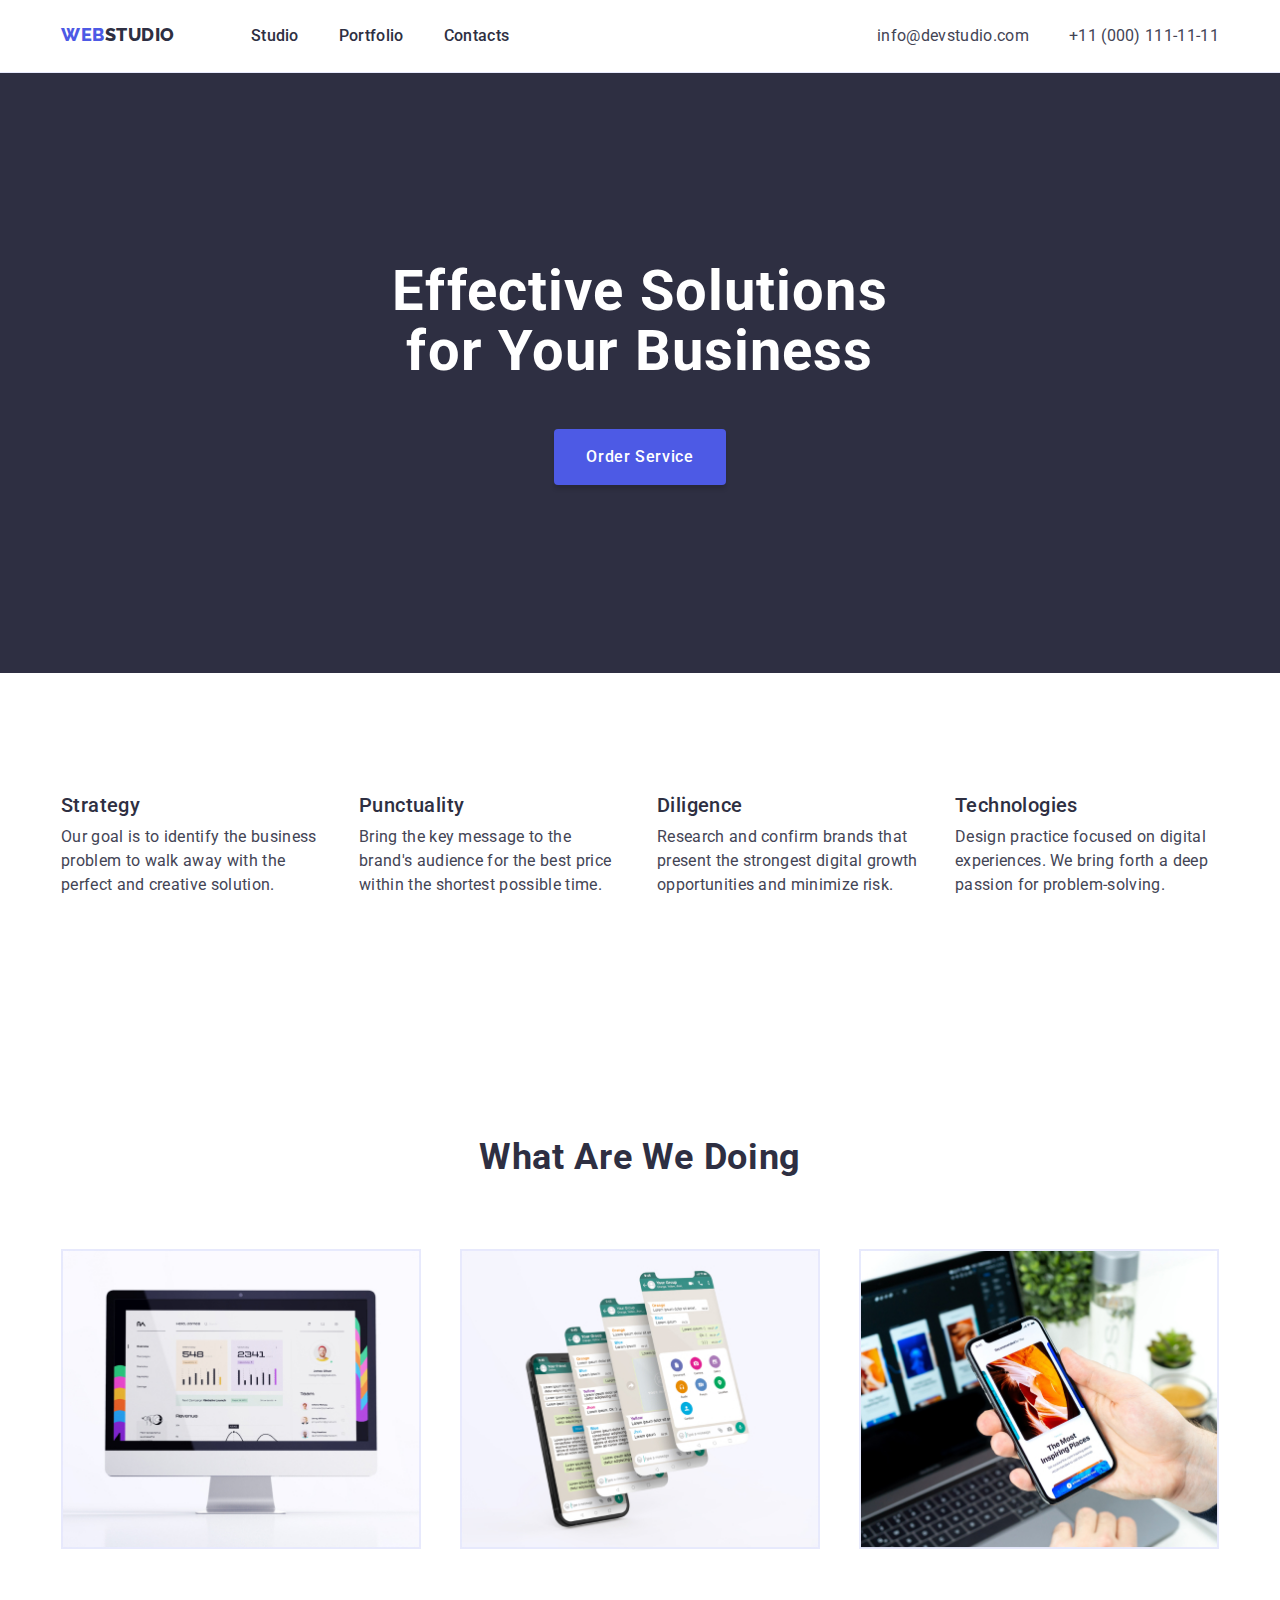
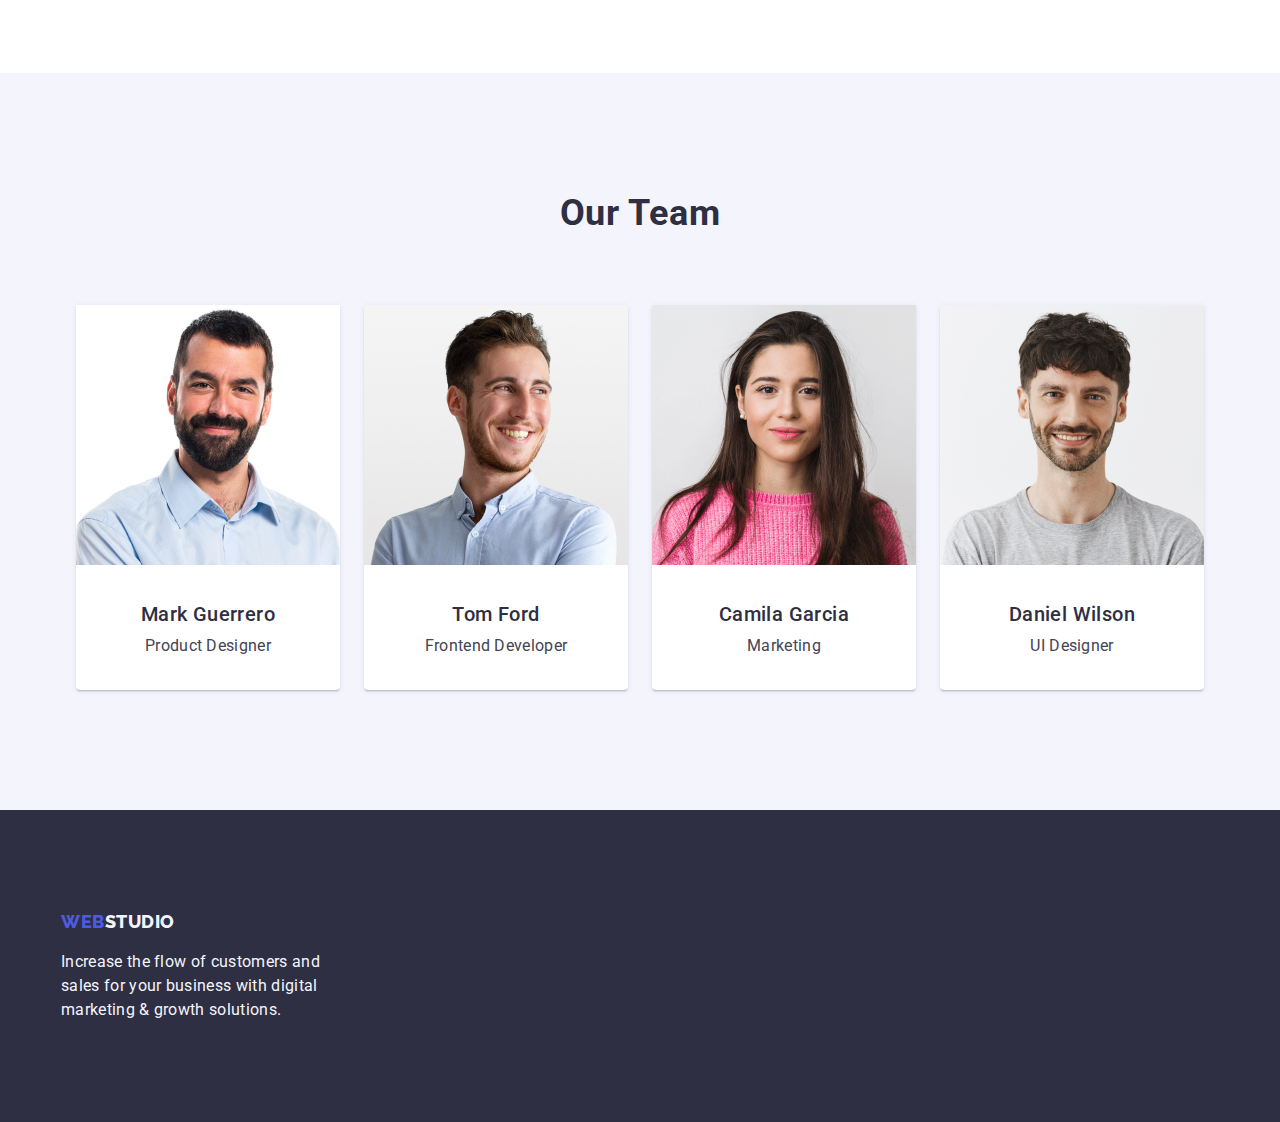
==== commit 4fd90e80: "changed footer column -> margin-top" ====
--- a/index.html
+++ b/index.html
@@ -21,16 +21,19 @@
     <header class="header-container">
       <div class="container">
         <div class="header-wrapper">
-          <a href="#" class="header-logo"
-            ><span class="header-logo-highlighted">Web</span>Studio</a
-          >
-          <nav>
-            <menu class="menu-list">
-              <li><a class="menu-item" href="index.html">Studio</a></li>
-              <li><a class="menu-item" href="portfolio.html">Portfolio</a></li>
-              <li><a class="menu-item" href="#">Contacts</a></li>
-            </menu>
-          </nav>
+          <div class="header-navcontainer">
+            <a href="#" class="header-logo"
+              ><span class="header-logo-highlighted">Web</span>Studio</a
+            >
+            <nav>
+              <menu class="menu-list">
+                <li><a class="menu-item" href="index.html">Studio</a></li>
+                <li><a class="menu-item" href="portfolio.html">Portfolio</a></li>
+                <li><a class="menu-item" href="#">Contacts</a></li>
+              </menu>
+            </nav>
+          </div>
+
           <ul class="contact-list">
             <li>
               <a class="contact-item" href="mailto:info@devstudio.com"
@@ -201,19 +204,13 @@
 
     <footer class="footer-container">
       <div class="container footer-wraper">
-        <ul class="footer-list">
-          <li>
-            <a class="footer-logo" href="#"
-              ><span class="footer-logo-highlighted">Web</span>Studio</a
-            >
-          </li>
-          <li>
-            <p class="footer-text">
-              Increase the flow of customers and sales for your business with digital
-              marketing & growth solutions.
-            </p>
-          </li>
-        </ul>
+        <a class="footer-logo" href="#"
+          ><span class="footer-logo-highlighted">Web</span>Studio</a
+        >
+        <p class="footer-text">
+          Increase the flow of customers and sales for your business with digital
+          marketing & growth solutions.
+        </p>
       </div>
     </footer>
   </body>
--- a/css/styles.css
+++ b/css/styles.css
@@ -20,10 +20,8 @@
 }
 /* utility classes */
 .container {
-  max-width: 1128px;
+  max-width: 1158px;
   margin: 0 auto;
-  padding-left: 15px;
-  padding-right: 15px;
 }
 .section {
   padding-top: 120px;
@@ -73,6 +71,10 @@
   display: flex;
   justify-content: space-between;
   align-items: center;
+}
+.header-navcontainer {
+  display: flex;
+  gap: 76px;
 }
 .header-logo {
   color: var(--color-dark);
@@ -194,14 +196,10 @@
 
 .company-values-list {
   display: flex;
-  justify-content: center;
-
+  justify-content: space-between;
   gap: 24px;
 }
 .company-values-wrapper {
-  display: flex;
-  flex-direction: column;
-  gap: 8px;
   max-width: 264px;
 }
 
@@ -212,6 +210,8 @@
   font-weight: 500;
   line-height: 1.2;
   letter-spacing: 0.4px;
+
+  margin-bottom: 8px;
 }
 .company-values-description {
   line-height: 1.5;
@@ -236,6 +236,7 @@
 }
 .our-work-list {
   display: flex;
+  justify-content: space-between;
   gap: 24px;
 }
 .our-work-image {
@@ -281,10 +282,6 @@
     0px 1px 1px 0px rgba(46, 47, 66, 0.16), 0px 1px 6px 0px rgba(46, 47, 66, 0.08);
 }
 .our-team-card-wrapper {
-  display: flex;
-  flex-direction: column;
-  gap: 8px;
-
   padding-top: 32px;
   padding-bottom: 32px;
 }
@@ -297,6 +294,8 @@
   letter-spacing: 0.4px;
 
   text-align: center;
+
+  margin-bottom: 8px;
 }
 .our-team-description {
   line-height: 1.5;
@@ -313,12 +312,6 @@
   padding-bottom: 100px;
 }
 
-.footer-list {
-  display: flex;
-  flex-direction: column;
-
-  gap: 17.5px;
-}
 .footer-logo {
   color: var(--color-light);
 
@@ -342,6 +335,8 @@
   letter-spacing: 0.32px;
 
   max-width: 264px;
+
+  margin-top: 17.5px;
 }
 /* End of Footer section */
 
@@ -398,10 +393,9 @@
 .gallery-image-list {
   display: flex;
   flex-wrap: wrap;
-  gap: 40px 20px;
-}
-.gallery-image-list-item {
-  flex-basis: calc((100% - 20px) / 3);
+
+  justify-content: space-between;
+  gap: 48px 24px;
 }
 
 .gallery-image-card {
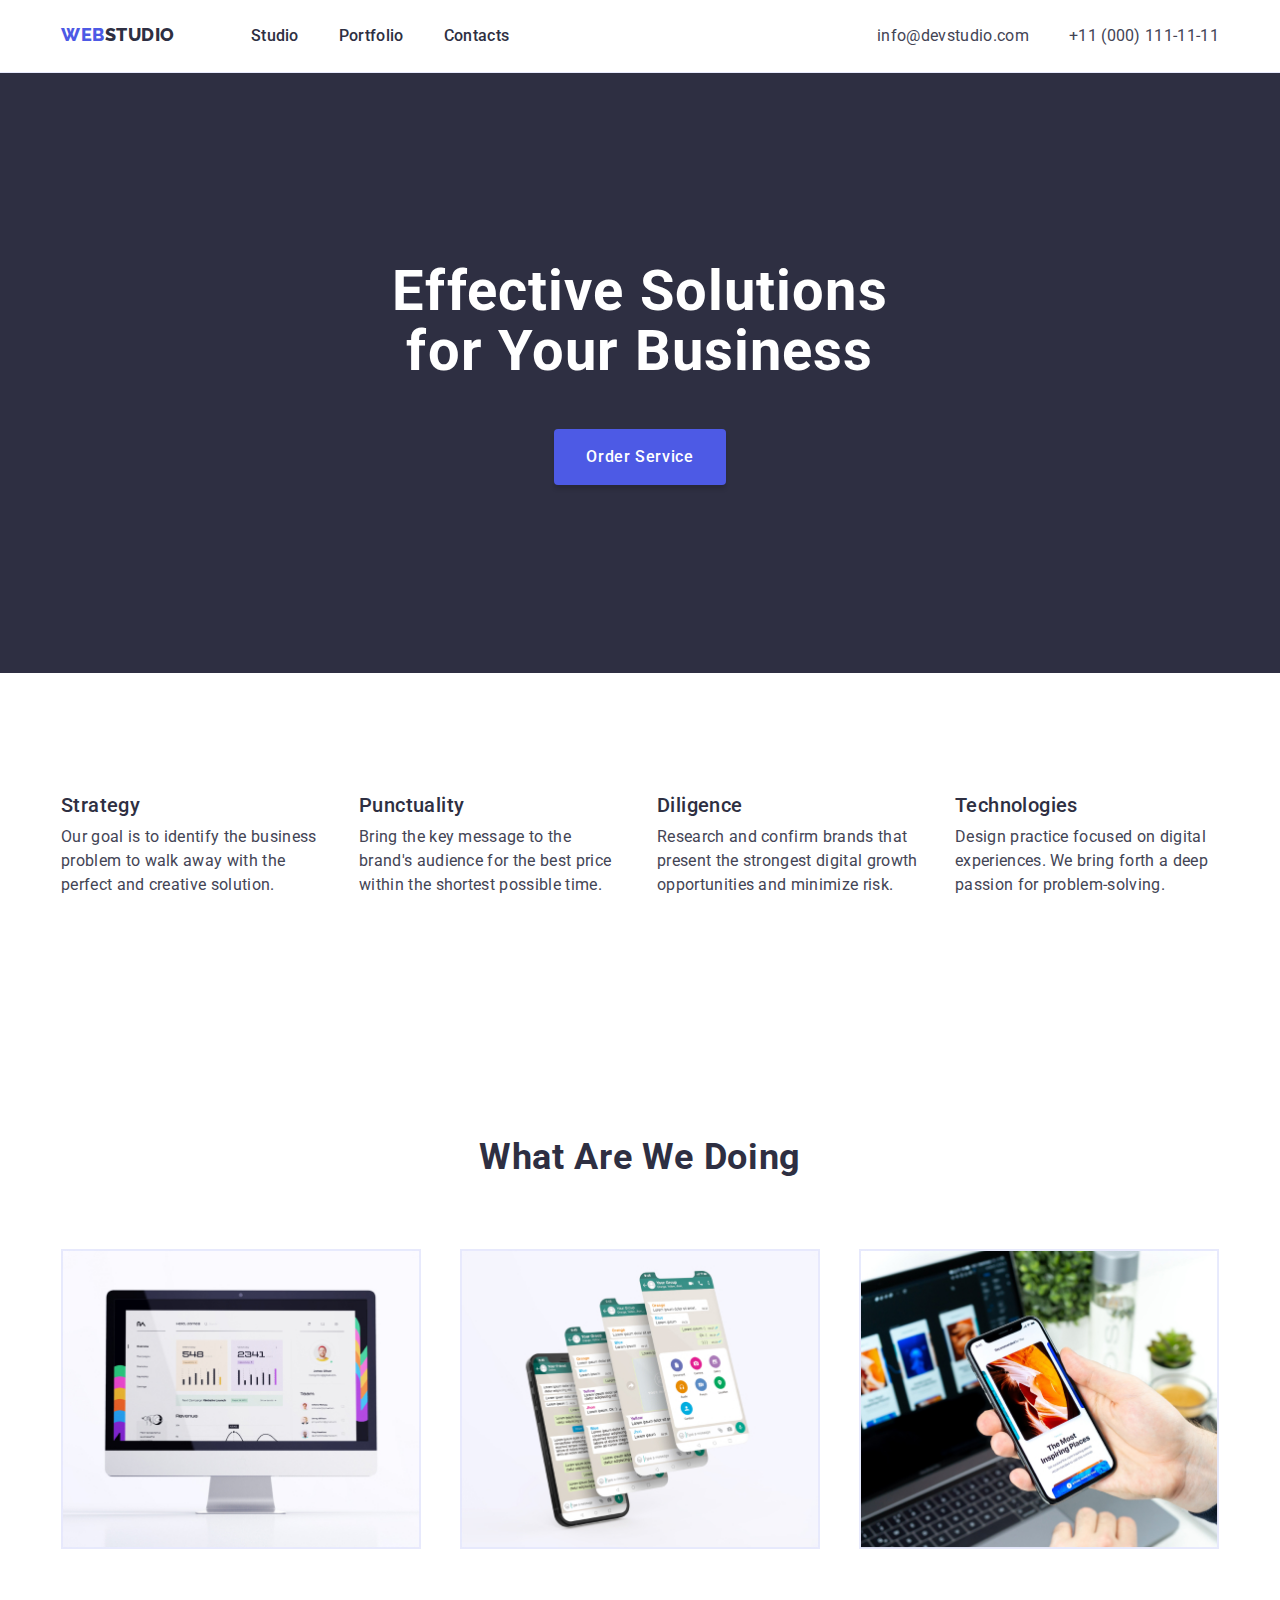
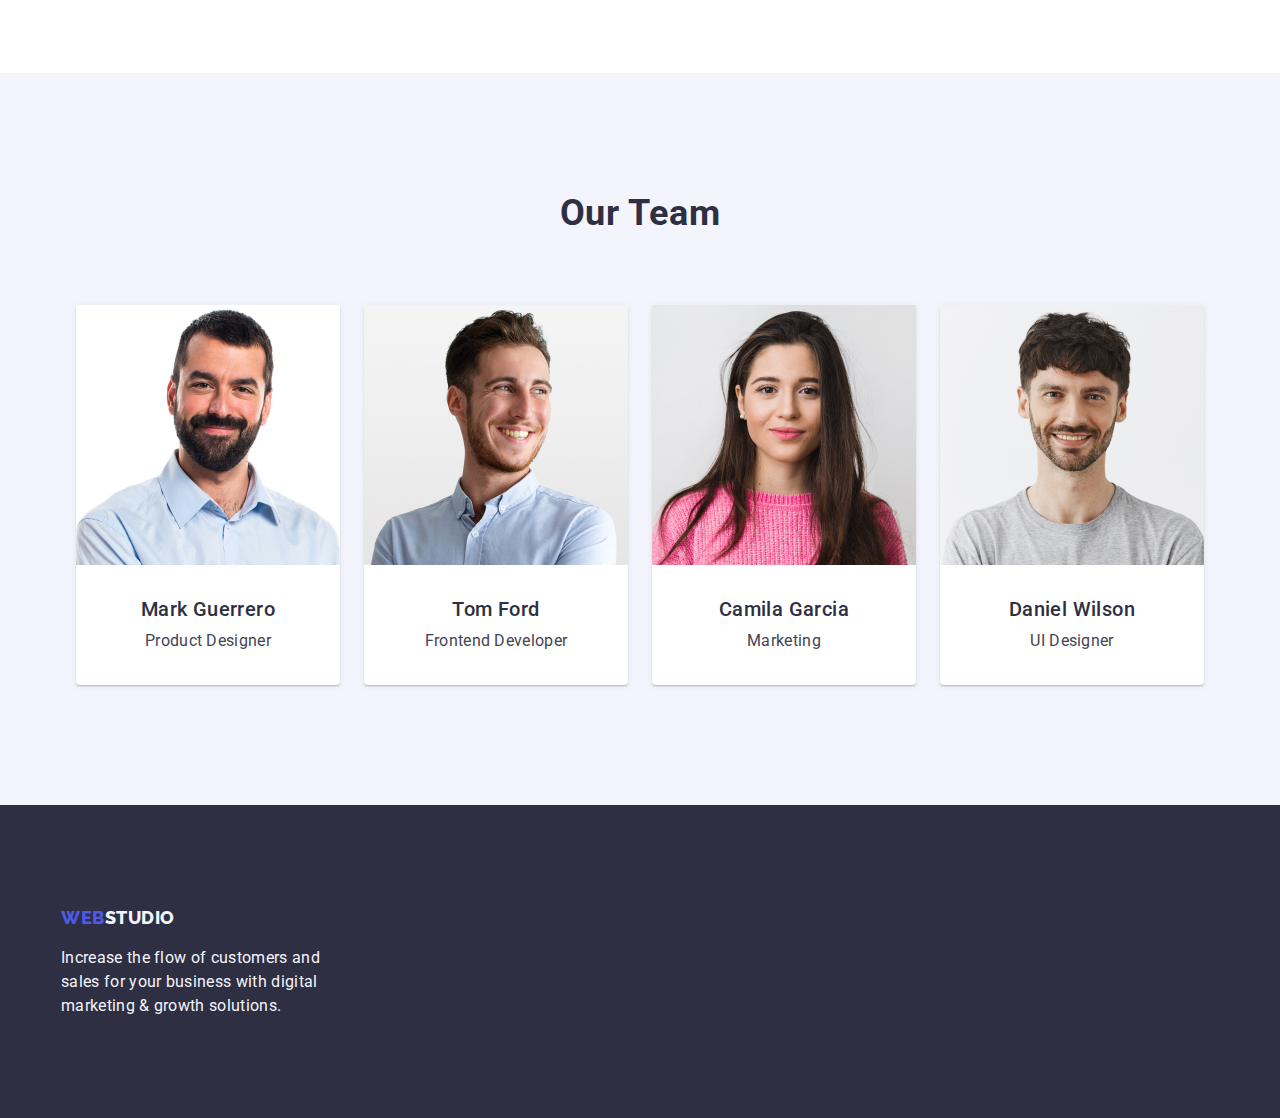
==== commit a6d293d1: "figure removed from global styles" ====
--- a/index.html
+++ b/index.html
@@ -143,6 +143,7 @@
               <li class="our-team-item">
                 <figure class="our-team-card">
                   <img
+                    class="our-team-image"
                     src="./images/product-designer.jpg"
                     alt="Image of Mark Guerrero"
                     width="264"
@@ -157,6 +158,7 @@
               <li>
                 <figure class="our-team-card">
                   <img
+                    class="our-team-image"
                     src="./images/frontend-developer.jpg"
                     alt="Image of Tom Ford"
                     width="264"
@@ -171,6 +173,7 @@
               <li>
                 <figure class="our-team-card">
                   <img
+                    class="our-team-image"
                     src="./images/marketing.jpg"
                     alt="Image of Camila Garcia"
                     width="264"
@@ -185,6 +188,7 @@
               <li>
                 <figure class="our-team-card">
                   <img
+                    class="our-team-image"
                     src="./images/ui-designer.jpg"
                     alt="Daniel Wilson"
                     width="264"
--- a/css/styles.css
+++ b/css/styles.css
@@ -49,14 +49,12 @@
   padding: 0;
   margin: 0;
 }
-figure {
-  padding: 0;
-  margin: 0;
-}
+
 p {
   padding: 0;
   margin: 0;
 }
+
 /* end of utility classes*/
 
 /* Header section */
@@ -280,10 +278,17 @@
   border-radius: 0px 0px 4px 4px;
   box-shadow: 0px 2px 1px 0px rgba(46, 47, 66, 0.08),
     0px 1px 1px 0px rgba(46, 47, 66, 0.16), 0px 1px 6px 0px rgba(46, 47, 66, 0.08);
-}
+
+  padding: 0;
+  margin: 0;
+}
+
 .our-team-card-wrapper {
   padding-top: 32px;
   padding-bottom: 32px;
+}
+.our-team-image {
+  display: block;
 }
 .our-team-label {
   color: var(--color-dark);
@@ -398,8 +403,13 @@
   gap: 48px 24px;
 }
 
+.gallery-card {
+  background-color: var(--color-white-background);
+  padding: 0;
+  margin: 0;
+}
 .gallery-image-card {
-  background-color: var(--color-white-background);
+  display: block;
 }
 .gallery-image-card-wrapper {
   border: 1px solid var(--color-accent);
